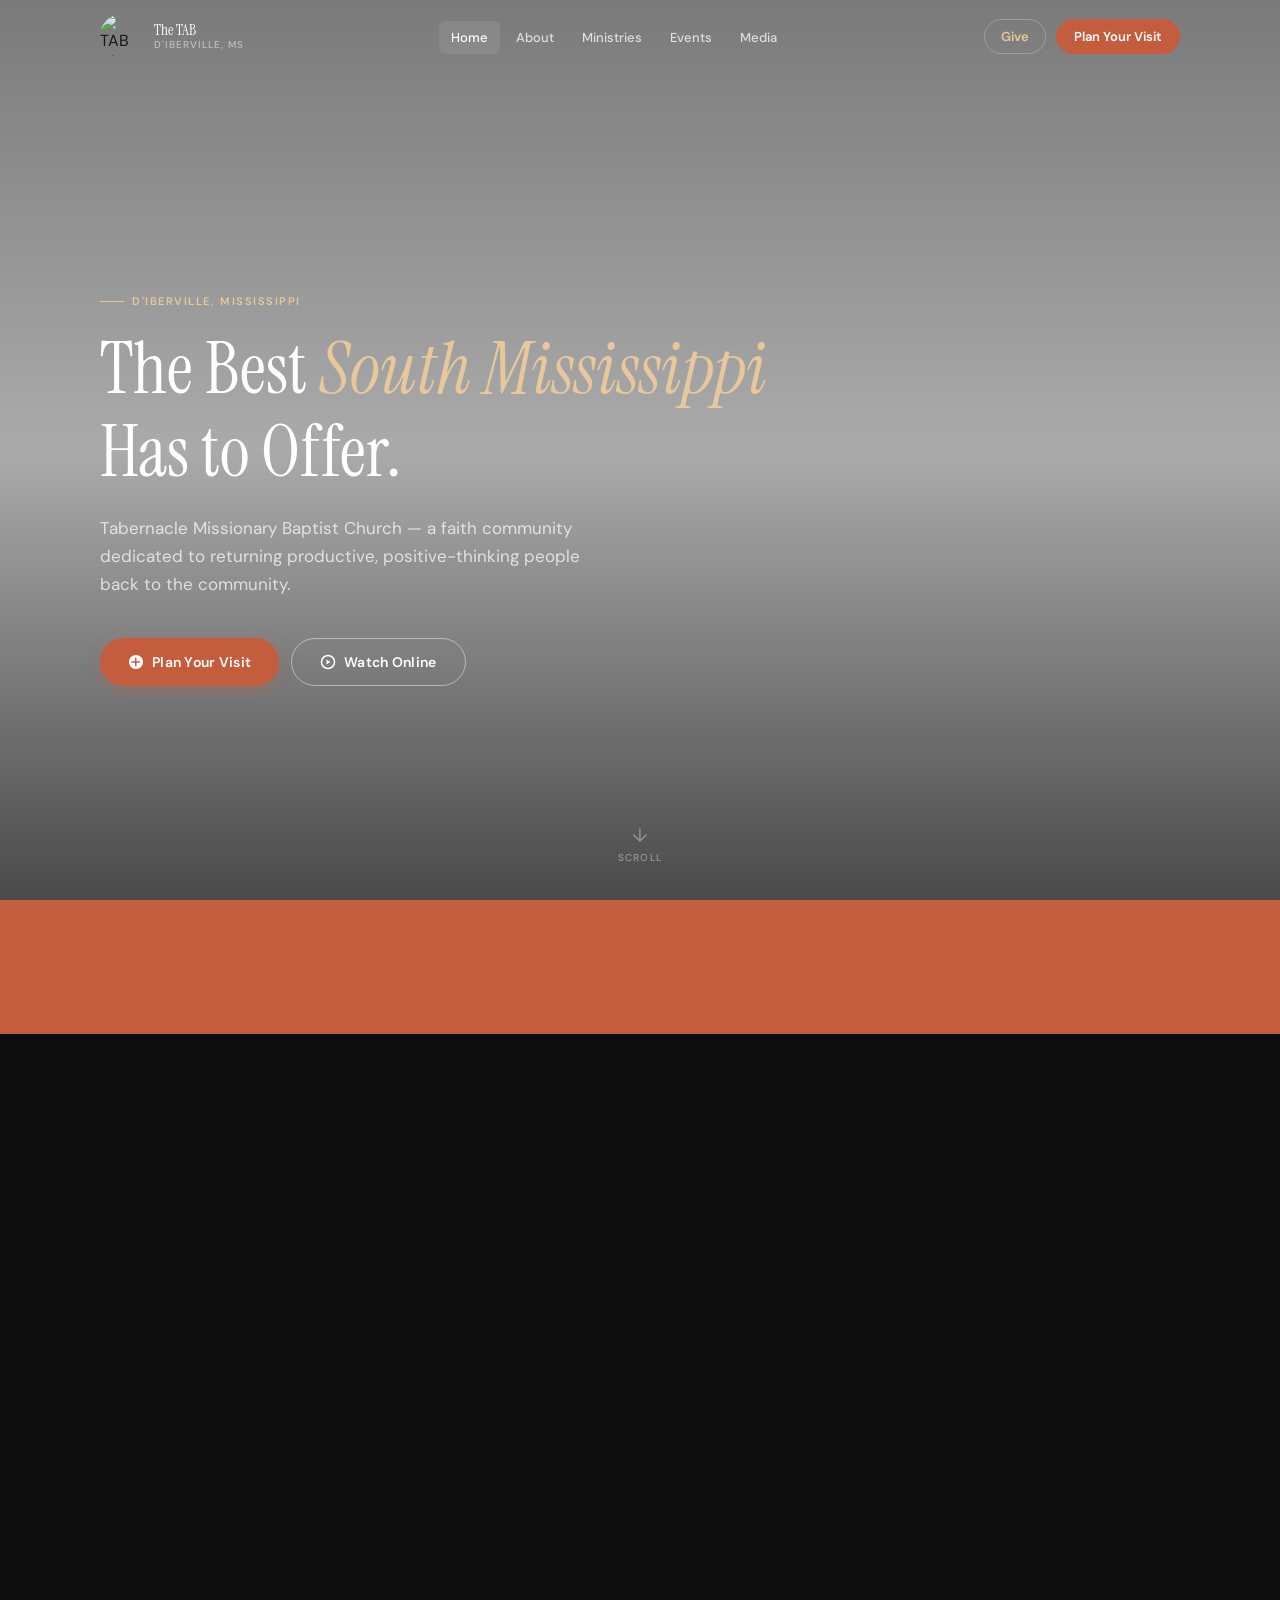
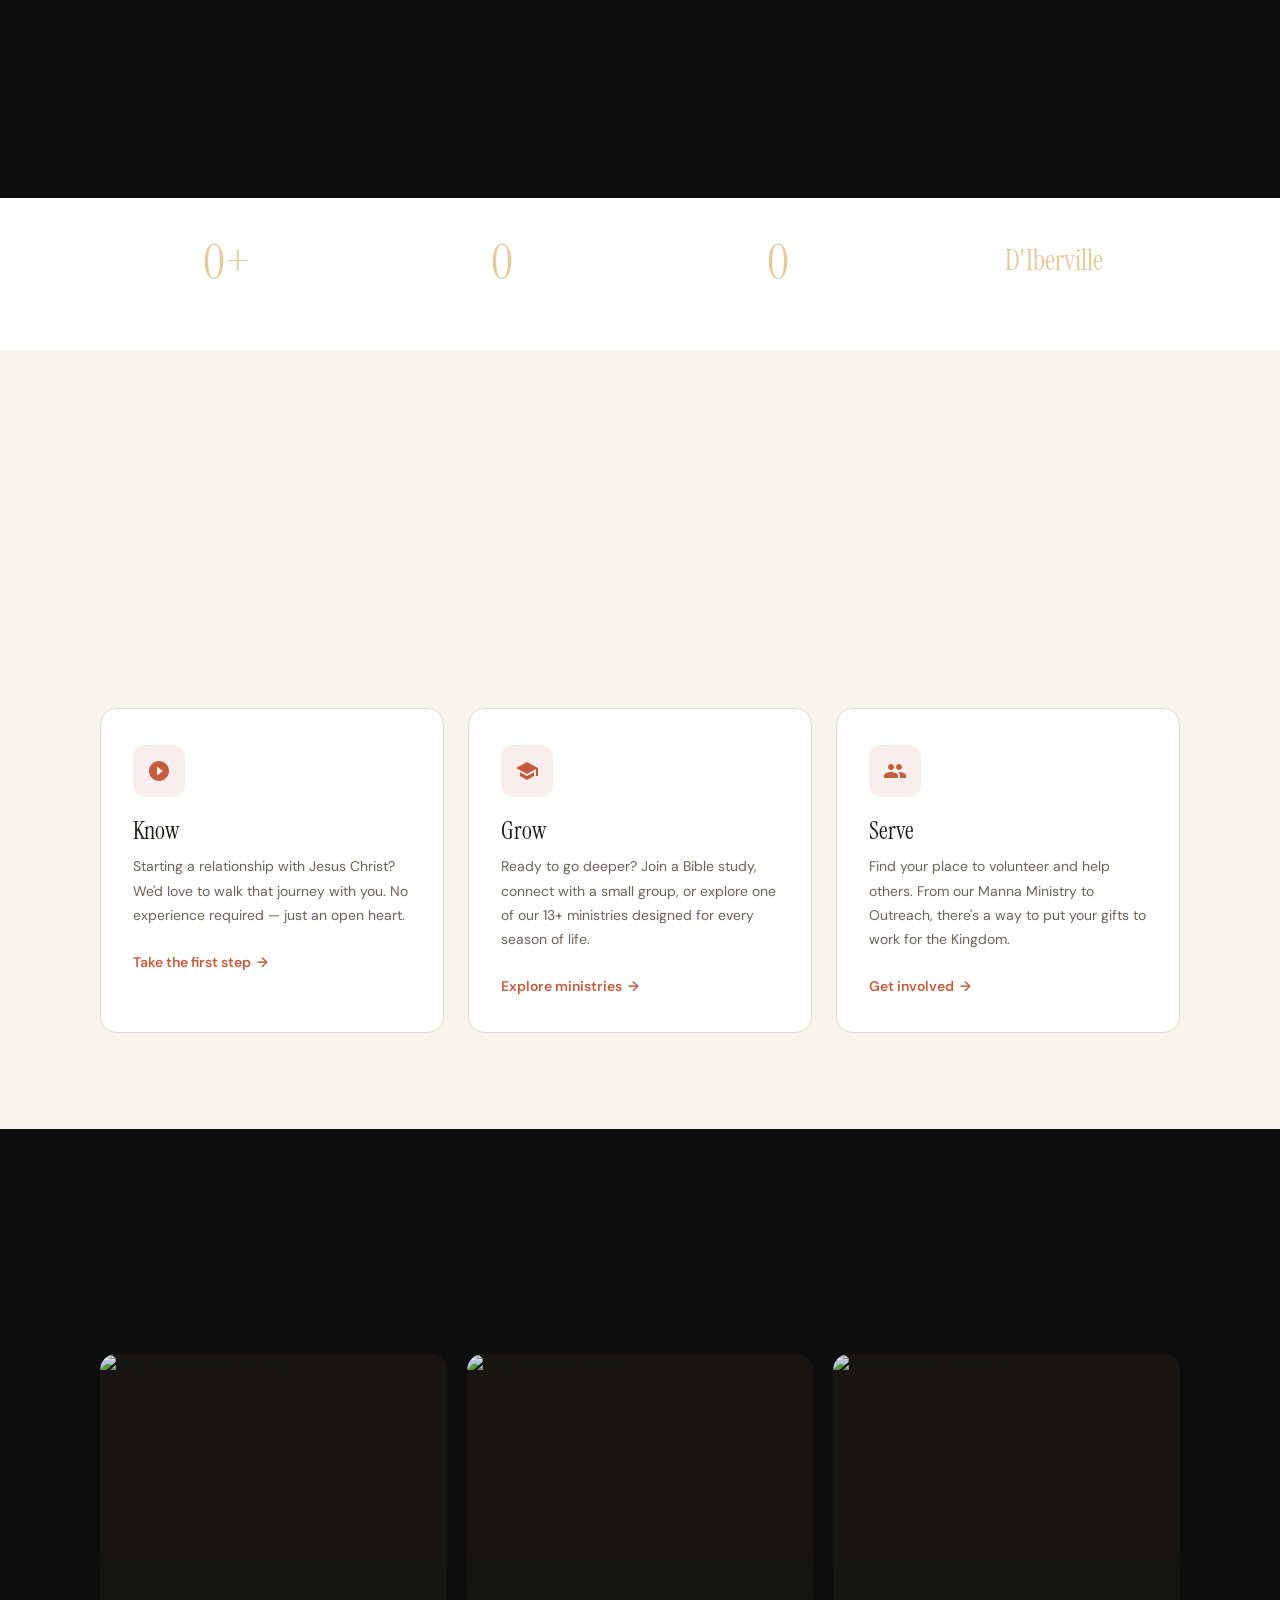
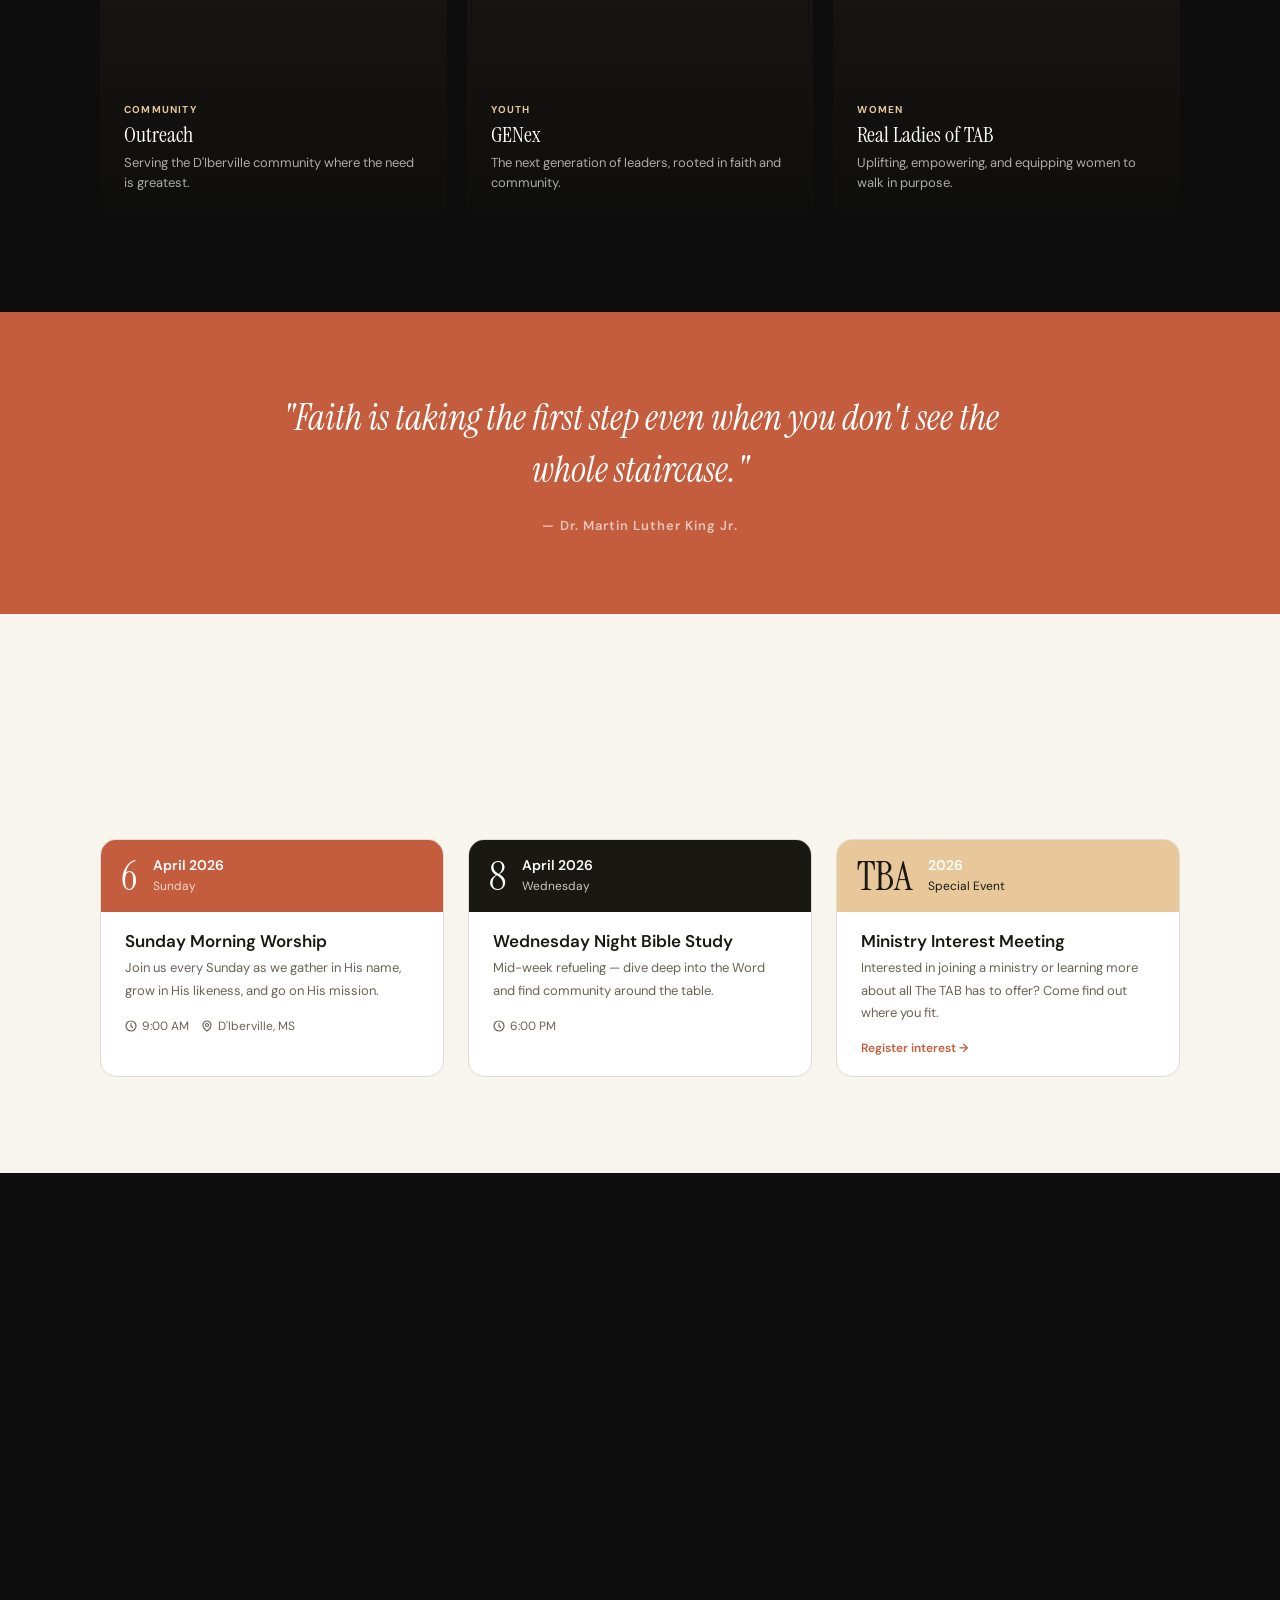
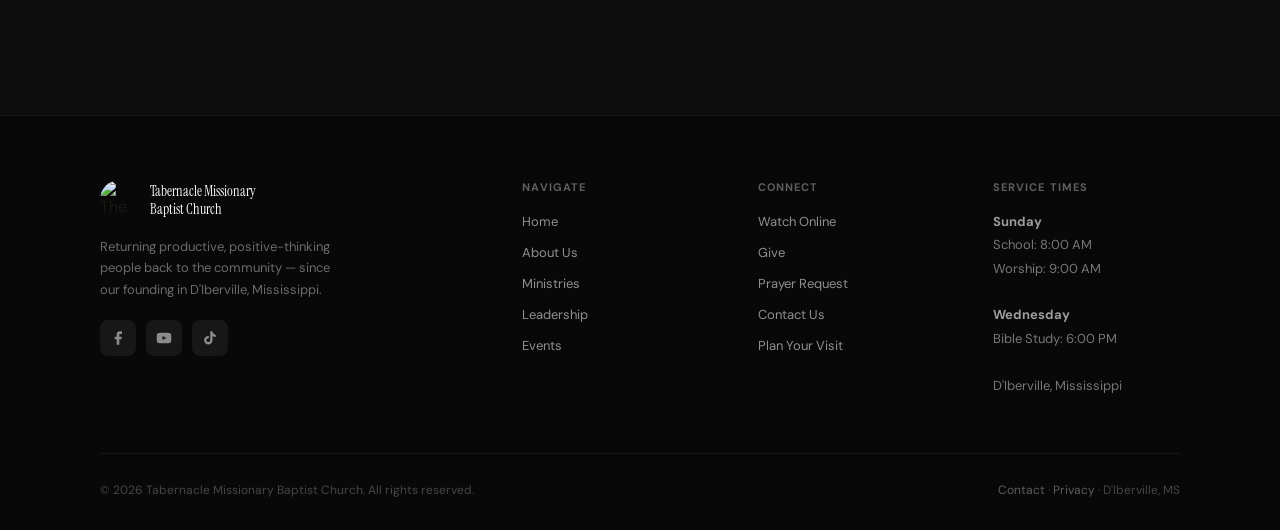
==== site/index.html @ fa8a4eb1 "Initial commit" ====
<!DOCTYPE html>
<html lang="en">
<head>
  <meta charset="UTF-8">
  <meta name="viewport" content="width=device-width, initial-scale=1.0">
  <title>Tabernacle Missionary Baptist Church | D'Iberville, MS — The TAB</title>
  <meta name="description" content="Tabernacle Missionary Baptist Church in D'Iberville, Mississippi. Sunday Worship at 9:00 AM. A faith community dedicated to returning productive, positive-thinking people back to the community.">
  <meta property="og:title" content="The TAB — Tabernacle Missionary Baptist Church">
  <meta property="og:description" content="Sunday Worship 9:00 AM · Sunday School 8:00 AM · Wednesday Night 6:00 PM. D'Iberville, Mississippi.">
  <meta property="og:type" content="website">
  <meta property="og:url" content="https://www.thetabms.com">
  <link rel="icon" href="https://static.wixstatic.com/media/67fc74_36132ceef0cc49098deefca3e31ab717~mv2.png" type="image/png">
  <link rel="canonical" href="https://www.thetabms.com">
  <link rel="stylesheet" href="css/style.css">
  <script type="application/ld+json">
  {
    "@context": "https://schema.org",
    "@type": "Church",
    "name": "Tabernacle Missionary Baptist Church",
    "alternateName": "The TAB",
    "description": "A Baptist church in D'Iberville, Mississippi dedicated to returning productive, positive-thinking people back to the community.",
    "url": "https://www.thetabms.com",
    "address": {
      "@type": "PostalAddress",
      "addressLocality": "D'Iberville",
      "addressRegion": "MS",
      "addressCountry": "US"
    },
    "sameAs": [
      "https://www.tiktok.com/@tabmbc"
    ]
  }
  </script>
</head>
<body>

<!-- ═══════════════════════════════ NAV -->
<nav class="nav" aria-label="Main navigation">
  <div class="nav-inner">
    <a href="index.html" class="nav-logo" aria-label="The TAB Home">
      <img src="https://static.wixstatic.com/media/67fc74_36132ceef0cc49098deefca3e31ab717~mv2.png/v1/fill/w_198,h_198,al_c,q_85,usm_0.66_1.00_0.01,enc_avif,quality_auto/Church%20Logo.png" alt="TAB Church Logo">
      <div class="nav-logo-text">
        The TAB
        <span>D'Iberville, MS</span>
      </div>
    </a>

    <ul class="nav-links" role="list">
      <li><a href="index.html" class="active">Home</a></li>
      <li><a href="about.html">About</a></li>
      <li><a href="ministries.html">Ministries</a></li>
      <li><a href="events.html">Events</a></li>
      <li><a href="media.html">Media</a></li>
    </ul>

    <div class="nav-actions">
      <a href="giving.html" class="nav-give">Give</a>
      <a href="contact.html" class="nav-cta">Plan Your Visit</a>
    </div>

    <button class="nav-hamburger" aria-label="Open menu" aria-expanded="false">
      <span></span><span></span><span></span>
    </button>
  </div>
</nav>

<!-- Mobile Menu -->
<div class="mobile-menu" role="dialog" aria-label="Mobile navigation">
  <a href="index.html">Home</a>
  <a href="about.html">About</a>
  <a href="ministries.html">Ministries</a>
  <a href="events.html">Events</a>
  <a href="media.html">Media</a>
  <div class="mobile-menu-actions">
    <a href="giving.html" class="btn btn-outline">Give</a>
    <a href="contact.html" class="btn btn-primary">Plan Your Visit</a>
  </div>
</div>

<!-- ═══════════════════════════════ HERO -->
<section class="hero" aria-label="Welcome">
  <div class="hero-bg" style="background-image: url('https://static.wixstatic.com/media/67fc74_000acca3eb134b719c1be3c9dc1e17f1~mv2.jpg/v1/fill/w_1905,h_1200,al_c,q_85,usm_0.66_1.00_0.01,enc_avif,quality_auto/DSC00387.JPG');"></div>
  <div class="hero-overlay"></div>

  <div class="hero-content">
    <div class="hero-eyebrow">D'Iberville, Mississippi</div>
    <h1>The Best <em>South Mississippi</em><br>Has to Offer.</h1>
    <p class="hero-sub">Tabernacle Missionary Baptist Church — a faith community dedicated to returning productive, positive-thinking people back to the community.</p>
    <div class="hero-actions">
      <a href="contact.html" class="btn btn-primary">
        <svg width="16" height="16" viewBox="0 0 16 16" fill="none" aria-hidden="true"><path d="M8 1C4.13 1 1 4.13 1 8s3.13 7 7 7 7-3.13 7-7-3.13-7-7-7zm3.5 7.75h-3v3a.75.75 0 01-1.5 0v-3h-3a.75.75 0 010-1.5h3v-3a.75.75 0 011.5 0v3h3a.75.75 0 010 1.5z" fill="currentColor"/></svg>
        Plan Your Visit
      </a>
      <a href="media.html" class="btn btn-outline">
        <svg width="16" height="16" viewBox="0 0 16 16" fill="none" aria-hidden="true"><circle cx="8" cy="8" r="6.5" stroke="currentColor" stroke-width="1.5"/><path d="M6.5 5.5l4 2.5-4 2.5V5.5z" fill="currentColor"/></svg>
        Watch Online
      </a>
    </div>
  </div>

  <div class="hero-scroll" aria-hidden="true">
    <svg width="20" height="20" viewBox="0 0 20 20" fill="none"><path d="M10 4v12M4 10l6 6 6-6" stroke="currentColor" stroke-width="1.5" stroke-linecap="round" stroke-linejoin="round"/></svg>
    Scroll
  </div>
</section>

<!-- 3D SCROLL ASSET — drop your video/3D element here -->
<!-- ═══════════════════════════════ SERVICE TIMES -->
<div class="service-bar" role="complementary" aria-label="Service times">
  <div class="service-bar-inner">
    <div class="service-item will-animate">
      <span class="service-label">Sunday School</span>
      <div class="service-time">8:00 <small style="font-size:14px;opacity:.7;">AM</small></div>
      <div class="service-name">Weekly · All Ages Welcome</div>
    </div>
    <div class="service-item will-animate">
      <span class="service-label">Sunday Worship</span>
      <div class="service-time">9:00 <small style="font-size:14px;opacity:.7;">AM</small></div>
      <div class="service-name">Weekly · In-Person &amp; Online</div>
    </div>
    <div class="service-item will-animate">
      <span class="service-label">Wednesday Night</span>
      <div class="service-time">6:00 <small style="font-size:14px;opacity:.7;">PM</small></div>
      <div class="service-name">Bible Study &amp; Prayer</div>
    </div>
    <div class="service-item will-animate" style="background:rgba(255,255,255,0.08);">
      <span class="service-label">New Here?</span>
      <div class="service-time" style="font-size:18px; padding-top:4px;">We'd love to<br>meet you.</div>
      <a href="contact.html" class="btn-ghost" style="color:rgba(255,255,255,0.85); font-size:13px; margin-top:6px;">Plan your visit →</a>
    </div>
  </div>
</div>

<!-- ═══════════════════════════════ WELCOME -->
<section class="welcome section" aria-label="Welcome from the pastor">
  <div class="container">
    <div class="welcome-grid">
      <div class="welcome-img will-animate">
        <img src="https://static.wixstatic.com/media/67fc74_f2c86d08dd4f4c038bc7be975094ba3af000.jpg/v1/fill/w_945,h_720,al_c,q_85,usm_0.33_1.00_0.00,enc_avif,quality_auto/67fc74_f2c86d08dd4f4c038bc7be975094ba3af000.jpg" alt="The TAB congregation" loading="lazy">
      </div>
      <div class="welcome-text">
        <span class="eyebrow will-animate">Welcome to The TAB</span>
        <h2 class="will-animate" style="color:white;">Greetings in the name of<br><em style="font-style:italic; color:var(--beige);">our Savior Jesus Christ.</em></h2>
        <p class="will-animate" style="color:rgba(255,255,255,0.6); margin-top:20px;">It is with great joy and a heart full of gratitude that we welcome you to the official website of Tabernacle Missionary Baptist Church. We are truly excited about what God is doing in and through our ministry here in D'Iberville, Mississippi.</p>
        <p class="will-animate" style="color:rgba(255,255,255,0.6);">We are honored that you've taken the time to connect with us virtually — and we hope to see you in person soon.</p>
        <div class="welcome-scripture will-animate">
          <p>"Be not conformed to this world: but be ye transformed by the renewing of your mind."</p>
          <cite>— Romans 12:2</cite>
        </div>
        <a href="about.html" class="btn-ghost will-animate">Learn more about us</a>
      </div>
    </div>
  </div>
</section>

<!-- ═══════════════════════════════ STATS -->
<div class="stats-bar" style="background:rgba(255,255,255,0.02);" aria-label="At a glance">
  <div class="container">
    <div class="stats-grid">
      <div>
        <div class="stat-num" data-count="13" data-suffix="+">0+</div>
        <div class="stat-label">Active Ministries</div>
      </div>
      <div>
        <div class="stat-num" data-count="3" data-suffix=" Services">0</div>
        <div class="stat-label">Weekly per Week</div>
      </div>
      <div>
        <div class="stat-num" data-count="3" data-suffix=" Leaders">0</div>
        <div class="stat-label">Pastoral Team</div>
      </div>
      <div>
        <div class="stat-num" style="font-size:28px; padding-top:8px;">D'Iberville</div>
        <div class="stat-label">South Mississippi</div>
      </div>
    </div>
  </div>
</div>

<!-- ═══════════════════════════════ KNOW / GROW / SERVE -->
<section class="kgs section" aria-label="Where to start">
  <div class="container">
    <div class="kgs-header">
      <span class="eyebrow will-animate">Where Do You Start?</span>
      <h2 class="will-animate">Every Journey Begins<br>with a Single Step</h2>
      <p class="will-animate" style="max-width:480px; margin:0 auto;">Whether you're new to faith or looking to deepen your roots, there's a place for you at The TAB.</p>
    </div>
    <div class="kgs-grid">
      <div class="kgs-card">
        <div class="kgs-icon" aria-hidden="true">
          <svg width="24" height="24" viewBox="0 0 24 24" fill="none"><path d="M12 2C6.48 2 2 6.48 2 12s4.48 10 10 10 10-4.48 10-10S17.52 2 12 2zm-2 14.5v-9l6 4.5-6 4.5z" fill="currentColor"/></svg>
        </div>
        <h3>Know</h3>
        <p>Starting a relationship with Jesus Christ? We'd love to walk that journey with you. No experience required — just an open heart.</p>
        <a href="contact.html?journey=know" class="btn-ghost">Take the first step</a>
      </div>
      <div class="kgs-card">
        <div class="kgs-icon" aria-hidden="true">
          <svg width="24" height="24" viewBox="0 0 24 24" fill="none"><path d="M12 3L1 9l11 6 9-4.91V17h2V9L12 3zM5 13.18V17l7 4 7-4v-3.82L12 17l-7-3.82z" fill="currentColor"/></svg>
        </div>
        <h3>Grow</h3>
        <p>Ready to go deeper? Join a Bible study, connect with a small group, or explore one of our 13+ ministries designed for every season of life.</p>
        <a href="ministries.html" class="btn-ghost">Explore ministries</a>
      </div>
      <div class="kgs-card">
        <div class="kgs-icon" aria-hidden="true">
          <svg width="24" height="24" viewBox="0 0 24 24" fill="none"><path d="M16 11c1.66 0 2.99-1.34 2.99-3S17.66 5 16 5c-1.66 0-3 1.34-3 3s1.34 3 3 3zm-8 0c1.66 0 2.99-1.34 2.99-3S9.66 5 8 5C6.34 5 5 6.34 5 8s1.34 3 3 3zm0 2c-2.33 0-7 1.17-7 3.5V19h14v-2.5c0-2.33-4.67-3.5-7-3.5zm8 0c-.29 0-.62.02-.97.05 1.16.84 1.97 1.97 1.97 3.45V19h6v-2.5c0-2.33-4.67-3.5-7-3.5z" fill="currentColor"/></svg>
        </div>
        <h3>Serve</h3>
        <p>Find your place to volunteer and help others. From our Manna Ministry to Outreach, there's a way to put your gifts to work for the Kingdom.</p>
        <a href="contact.html?journey=serve" class="btn-ghost">Get involved</a>
      </div>
    </div>
  </div>
</section>

<!-- ═══════════════════════════════ MINISTRY SPOTLIGHT -->
<section class="ministries-section section" aria-label="Featured ministries">
  <div class="container">
    <div class="ministries-header">
      <div>
        <span class="eyebrow will-animate">A Ministry for Every Season</span>
        <h2 class="will-animate" style="color:white;">Life at The TAB</h2>
      </div>
      <a href="ministries.html" class="btn btn-outline will-animate">View All Ministries</a>
    </div>
    <div class="ministry-grid">
      <div class="ministry-card">
        <img src="https://static.wixstatic.com/media/67fc74_c0cc825a77ba434eb427fa840989215a~mv2.jpg/v1/fill/w_800,h_1067,al_c,q_80,usm_0.66_1.00_0.01,enc_avif,quality_auto/67fc74_c0cc825a77ba434eb427fa840989215a~mv2.jpg" alt="TAB community worship" loading="lazy">
        <div class="ministry-card-overlay"></div>
        <div class="ministry-card-body">
          <span class="ministry-card-tag">Community</span>
          <h3>Outreach</h3>
          <p>Serving the D'Iberville community where the need is greatest.</p>
        </div>
      </div>
      <div class="ministry-card">
        <img src="https://static.wixstatic.com/media/67fc74_e773d2e8ed5b4655a72d1649ba190cad~mv2.jpg/v1/fill/w_800,h_1067,al_c,q_80,usm_0.66_1.00_0.01,enc_avif,quality_auto/67fc74_e773d2e8ed5b4655a72d1649ba190cad~mv2.jpg" alt="TAB ministry event" loading="lazy">
        <div class="ministry-card-overlay"></div>
        <div class="ministry-card-body">
          <span class="ministry-card-tag">Youth</span>
          <h3>GENex</h3>
          <p>The next generation of leaders, rooted in faith and community.</p>
        </div>
      </div>
      <div class="ministry-card">
        <img src="https://static.wixstatic.com/media/67fc74_8170b0c397ac4964a80299493bb08813~mv2.jpg/v1/fill/w_800,h_1067,al_c,q_80,usm_0.66_1.00_0.01,enc_avif,quality_auto/67fc74_8170b0c397ac4964a80299493bb08813~mv2.jpg" alt="TAB women's ministry" loading="lazy">
        <div class="ministry-card-overlay"></div>
        <div class="ministry-card-body">
          <span class="ministry-card-tag">Women</span>
          <h3>Real Ladies of TAB</h3>
          <p>Uplifting, empowering, and equipping women to walk in purpose.</p>
        </div>
      </div>
    </div>
  </div>
</section>

<!-- ═══════════════════════════════ QUOTE -->
<section class="quote-section" aria-label="Inspiration">
  <div class="container">
    <blockquote>"Faith is taking the first step even when you don't see the whole staircase."</blockquote>
    <cite>— Dr. Martin Luther King Jr.</cite>
  </div>
</section>

<!-- ═══════════════════════════════ EVENTS PREVIEW -->
<section class="events-section section" aria-label="Upcoming events">
  <div class="container">
    <div class="events-header">
      <div>
        <span class="eyebrow will-animate">What's Happening</span>
        <h2 class="will-animate">At The TAB</h2>
      </div>
      <a href="events.html" class="btn btn-outline-dark will-animate">All Events</a>
    </div>
    <div class="events-grid">
      <div class="event-card">
        <div class="event-date-badge">
          <div class="event-date-num">6</div>
          <div class="event-date-label">
            <strong>April 2026</strong>
            <span>Sunday</span>
          </div>
        </div>
        <div class="event-body">
          <h4>Sunday Morning Worship</h4>
          <p>Join us every Sunday as we gather in His name, grow in His likeness, and go on His mission.</p>
          <div class="event-meta">
            <span>
              <svg width="12" height="12" viewBox="0 0 12 12" fill="none" aria-hidden="true"><circle cx="6" cy="6" r="5" stroke="currentColor" stroke-width="1.2"/><path d="M6 3.5v2.5l1.5 1.5" stroke="currentColor" stroke-width="1.2" stroke-linecap="round"/></svg>
              9:00 AM
            </span>
            <span>
              <svg width="12" height="12" viewBox="0 0 12 12" fill="none" aria-hidden="true"><path d="M6 1C3.79 1 2 2.79 2 5c0 3.25 4 6 4 6s4-2.75 4-6c0-2.21-1.79-4-4-4z" stroke="currentColor" stroke-width="1.2"/><circle cx="6" cy="5" r="1.5" stroke="currentColor" stroke-width="1.2"/></svg>
              D'Iberville, MS
            </span>
          </div>
        </div>
      </div>
      <div class="event-card">
        <div class="event-date-badge" style="background:var(--ink);">
          <div class="event-date-num">8</div>
          <div class="event-date-label">
            <strong>April 2026</strong>
            <span>Wednesday</span>
          </div>
        </div>
        <div class="event-body">
          <h4>Wednesday Night Bible Study</h4>
          <p>Mid-week refueling — dive deep into the Word and find community around the table.</p>
          <div class="event-meta">
            <span>
              <svg width="12" height="12" viewBox="0 0 12 12" fill="none" aria-hidden="true"><circle cx="6" cy="6" r="5" stroke="currentColor" stroke-width="1.2"/><path d="M6 3.5v2.5l1.5 1.5" stroke="currentColor" stroke-width="1.2" stroke-linecap="round"/></svg>
              6:00 PM
            </span>
          </div>
        </div>
      </div>
      <div class="event-card">
        <div class="event-date-badge" style="background:var(--beige); color:var(--ink);">
          <div class="event-date-num" style="color:var(--ink);">TBA</div>
          <div class="event-date-label" style="color:var(--ink);">
            <strong>2026</strong>
            <span>Special Event</span>
          </div>
        </div>
        <div class="event-body">
          <h4>Ministry Interest Meeting</h4>
          <p>Interested in joining a ministry or learning more about all The TAB has to offer? Come find out where you fit.</p>
          <div class="event-meta">
            <span><a href="contact.html" style="color:var(--terracotta); font-weight:600;">Register interest →</a></span>
          </div>
        </div>
      </div>
    </div>
  </div>
</section>

<!-- ═══════════════════════════════ GIVING CTA -->
<section class="giving-cta section" aria-label="Online giving">
  <div class="container text-center">
    <span class="eyebrow will-animate" style="justify-content:center; display:block;">Support The Ministry</span>
    <span class="giving-verse will-animate">"God so loved the world that He gave…" — John 3:16</span>
    <h2 class="will-animate">Our Generosity Is<br>Simply a Response to His.</h2>
    <p class="will-animate">Your giving fuels 13+ ministries, community outreach, and the mission of transforming lives in South Mississippi.</p>
    <div class="will-animate" style="margin-top:36px; display:flex; gap:12px; justify-content:center; flex-wrap:wrap;">
      <a href="giving.html" class="btn btn-primary">
        <svg width="16" height="16" viewBox="0 0 16 16" fill="none" aria-hidden="true"><path d="M8 1.5c-3.58 0-6.5 2.92-6.5 6.5s2.92 6.5 6.5 6.5 6.5-2.92 6.5-6.5-2.92-6.5-6.5-6.5zm.75 9.5h-1.5V7.25l-1 .75-.75-1 2.25-1.75h1v4.75z" fill="currentColor"/></svg>
        Give Now
      </a>
      <a href="prayer.html" class="btn btn-outline">
        <svg width="16" height="16" viewBox="0 0 16 16" fill="none" aria-hidden="true"><path d="M8 1a7 7 0 100 14A7 7 0 008 1zM7 5a1 1 0 112 0 1 1 0 01-2 0zm1.5 7h-1.5a.5.5 0 010-1h.5V8h-.5a.5.5 0 010-1h1a.5.5 0 01.5.5v3.5h.5a.5.5 0 010 1z" fill="currentColor"/></svg>
        Submit a Prayer
      </a>
    </div>
  </div>
</section>

<!-- ═══════════════════════════════ FOOTER -->
<footer class="footer" aria-label="Site footer">
  <div class="container">
    <div class="footer-grid">
      <div class="footer-brand">
        <div class="footer-logo">
          <img src="https://static.wixstatic.com/media/67fc74_36132ceef0cc49098deefca3e31ab717~mv2.png/v1/fill/w_198,h_198,al_c,q_85,usm_0.66_1.00_0.01,enc_avif,quality_auto/Church%20Logo.png" alt="The TAB Logo" loading="lazy">
          <div class="footer-logo-text">Tabernacle Missionary<br>Baptist Church</div>
        </div>
        <p>Returning productive, positive-thinking people back to the community — since our founding in D'Iberville, Mississippi.</p>
        <div class="footer-socials">
          <a href="https://www.facebook.com" class="footer-social" aria-label="Facebook" target="_blank" rel="noopener">
            <svg width="16" height="16" viewBox="0 0 24 24" fill="currentColor" aria-hidden="true"><path d="M18 2h-3a5 5 0 00-5 5v3H7v4h3v8h4v-8h3l1-4h-4V7a1 1 0 011-1h3z"/></svg>
          </a>
          <a href="https://www.youtube.com" class="footer-social" aria-label="YouTube" target="_blank" rel="noopener">
            <svg width="16" height="16" viewBox="0 0 24 24" fill="currentColor" aria-hidden="true"><path d="M22.54 6.42a2.78 2.78 0 00-1.95-1.96C18.88 4 12 4 12 4s-6.88 0-8.59.46a2.78 2.78 0 00-1.95 1.96A29 29 0 001 12a29 29 0 00.46 5.58A2.78 2.78 0 003.41 19.6C5.12 20 12 20 12 20s6.88 0 8.59-.46a2.78 2.78 0 001.95-1.95A29 29 0 0023 12a29 29 0 00-.46-5.58zM9.75 15.02V8.98L15.5 12l-5.75 3.02z"/></svg>
          </a>
          <a href="https://www.tiktok.com/@tabmbc" class="footer-social" aria-label="TikTok" target="_blank" rel="noopener">
            <svg width="16" height="16" viewBox="0 0 24 24" fill="currentColor" aria-hidden="true"><path d="M19.59 6.69a4.83 4.83 0 01-3.77-4.25V2h-3.45v13.67a2.89 2.89 0 01-2.88 2.5 2.89 2.89 0 01-2.89-2.89 2.89 2.89 0 012.89-2.89c.28 0 .54.04.79.1V9.01a6.27 6.27 0 00-.79-.05 6.34 6.34 0 00-6.34 6.34 6.34 6.34 0 006.34 6.34 6.34 6.34 0 006.33-6.34V9.05a8.16 8.16 0 004.77 1.52V7.12a4.85 4.85 0 01-1-.43z"/></svg>
          </a>
        </div>
      </div>

      <div class="footer-col">
        <h5>Navigate</h5>
        <ul>
          <li><a href="index.html">Home</a></li>
          <li><a href="about.html">About Us</a></li>
          <li><a href="ministries.html">Ministries</a></li>
          <li><a href="leadership.html">Leadership</a></li>
          <li><a href="events.html">Events</a></li>
        </ul>
      </div>

      <div class="footer-col">
        <h5>Connect</h5>
        <ul>
          <li><a href="media.html">Watch Online</a></li>
          <li><a href="giving.html">Give</a></li>
          <li><a href="prayer.html">Prayer Request</a></li>
          <li><a href="contact.html">Contact Us</a></li>
          <li><a href="contact.html">Plan Your Visit</a></li>
        </ul>
      </div>

      <div class="footer-col">
        <h5>Service Times</h5>
        <address class="footer-address" style="font-style:normal;">
          <strong style="color:rgba(255,255,255,0.6);">Sunday</strong><br>
          School: 8:00 AM<br>
          Worship: 9:00 AM<br><br>
          <strong style="color:rgba(255,255,255,0.6);">Wednesday</strong><br>
          Bible Study: 6:00 PM<br><br>
          D'Iberville, Mississippi
        </address>
      </div>
    </div>

    <div class="footer-bottom">
      <span>© 2026 Tabernacle Missionary Baptist Church. All rights reserved.</span>
      <span>
        <a href="contact.html">Contact</a> ·
        <a href="privacy.html">Privacy</a> ·
        D'Iberville, MS
      </span>
    </div>
  </div>
</footer>

<!-- GSAP -->
<script src="https://cdnjs.cloudflare.com/ajax/libs/gsap/3.12.5/gsap.min.js" defer></script>
<script src="https://cdnjs.cloudflare.com/ajax/libs/gsap/3.12.5/ScrollTrigger.min.js" defer></script>
<script src="js/main.js" defer></script>
</body>
</html>
---- site/css/style.css ----
/* ════════════════════════════════════════════════════════════
   THE TAB — Tabernacle Missionary Baptist Church
   style.css — Global styles
   ════════════════════════════════════════════════════════════ */

/* ── Imports ─────────────────────────────────────────────── */
@import url('https://fonts.googleapis.com/css2?family=Instrument+Serif:ital@0;1&family=DM+Sans:opsz,wght@9..40,300;9..40,400;9..40,500;9..40,600;9..40,700&display=swap');

/* ── Custom Properties ───────────────────────────────────── */
:root {
  --black:     #0d0d0d;
  --terracotta:#c45d3e;
  --terra-dark:#a34428;
  --beige:     #e8c89a;
  --cream:     #f8f5ef;
  --ink:       #1a1812;
  --muted:     #6b6356;
  --border:    #e0dbd3;
  --white:     #ffffff;

  --font-serif: 'Instrument Serif', Georgia, serif;
  --font-sans:  'DM Sans', system-ui, sans-serif;

  --nav-h: 72px;
  --radius: 8px;
  --radius-lg: 16px;

  --ease-out: cubic-bezier(0.16, 1, 0.3, 1);
  --ease-in-out: cubic-bezier(0.76, 0, 0.24, 1);
}

/* ── Reset ───────────────────────────────────────────────── */
*, *::before, *::after { box-sizing: border-box; margin: 0; padding: 0; }
html { scroll-behavior: smooth; }
body {
  font-family: var(--font-sans);
  background: var(--white);
  color: var(--ink);
  -webkit-font-smoothing: antialiased;
  text-rendering: optimizeLegibility;
  overflow-x: hidden;
}
img { display: block; max-width: 100%; height: auto; }
a { color: inherit; text-decoration: none; }
ul, ol { list-style: none; }
button { cursor: pointer; font-family: inherit; border: none; background: none; }

/* ── Typography ──────────────────────────────────────────── */
h1, h2, h3, h4 { line-height: 1.15; font-weight: 400; }
h1 { font-family: var(--font-serif); font-size: clamp(40px, 6vw, 72px); }
h2 { font-family: var(--font-serif); font-size: clamp(28px, 4vw, 48px); }
h3 { font-family: var(--font-serif); font-size: clamp(22px, 3vw, 32px); }
h4 { font-family: var(--font-sans); font-size: 16px; font-weight: 600; }
p  { line-height: 1.72; color: var(--muted); }

.eyebrow {
  font-size: 11px;
  font-weight: 600;
  letter-spacing: 0.14em;
  text-transform: uppercase;
  color: var(--terracotta);
  display: block;
  margin-bottom: 12px;
}

/* ── Utilities ───────────────────────────────────────────── */
.container    { max-width: 1160px; margin: 0 auto; padding: 0 40px; }
.container-sm { max-width: 760px;  margin: 0 auto; padding: 0 40px; }
.section      { padding: 96px 0; }
.section-sm   { padding: 64px 0; }
.text-center  { text-align: center; }
.text-white   { color: var(--white) !important; }
.text-muted   { color: var(--muted); }
.will-animate { opacity: 0; }

/* ── Buttons ─────────────────────────────────────────────── */
.btn {
  display: inline-flex;
  align-items: center;
  gap: 8px;
  padding: 14px 28px;
  border-radius: 100px;
  font-size: 14px;
  font-weight: 600;
  letter-spacing: 0.02em;
  transition: transform 0.2s var(--ease-out), box-shadow 0.2s;
  white-space: nowrap;
}
.btn:hover  { transform: scale(1.03); }
.btn:active { transform: scale(0.98); }

.btn-primary {
  background: var(--terracotta);
  color: var(--white);
  box-shadow: 0 4px 14px rgba(196,93,62,0.35);
}
.btn-primary:hover { background: var(--terra-dark); box-shadow: 0 6px 20px rgba(196,93,62,0.45); }

.btn-outline {
  background: transparent;
  color: var(--white);
  border: 1.5px solid rgba(255,255,255,0.45);
}
.btn-outline:hover { border-color: rgba(255,255,255,0.9); background: rgba(255,255,255,0.08); }

.btn-outline-dark {
  background: transparent;
  color: var(--ink);
  border: 1.5px solid var(--ink);
}
.btn-outline-dark:hover { background: var(--ink); color: var(--white); }

.btn-ghost {
  padding: 0;
  border-radius: 0;
  font-size: 14px;
  font-weight: 600;
  color: var(--terracotta);
  display: inline-flex;
  align-items: center;
  gap: 6px;
}
.btn-ghost::after {
  content: '→';
  transition: transform 0.2s var(--ease-out);
}
.btn-ghost:hover::after { transform: translateX(4px); }
.btn-ghost:hover { transform: none; }

/* ── Navigation ──────────────────────────────────────────── */
.nav {
  position: fixed;
  top: 0; left: 0; right: 0;
  z-index: 100;
  height: var(--nav-h);
  display: flex;
  align-items: center;
  transition: background 0.4s, box-shadow 0.4s;
}
.nav.scrolled {
  background: var(--black);
  box-shadow: 0 1px 0 rgba(255,255,255,0.08);
}
.nav-inner {
  width: 100%;
  max-width: 1160px;
  margin: 0 auto;
  padding: 0 40px;
  display: flex;
  align-items: center;
  justify-content: space-between;
  gap: 32px;
}
.nav-logo {
  display: flex;
  align-items: center;
  gap: 10px;
  flex-shrink: 0;
}
.nav-logo img {
  width: 44px;
  height: 44px;
  border-radius: 50%;
  object-fit: cover;
}
.nav-logo-text {
  font-family: var(--font-serif);
  font-size: 15px;
  color: var(--white);
  line-height: 1.2;
}
.nav-logo-text span {
  display: block;
  font-family: var(--font-sans);
  font-size: 10px;
  font-weight: 500;
  letter-spacing: 0.1em;
  text-transform: uppercase;
  color: rgba(255,255,255,0.5);
}
.nav-links {
  display: flex;
  align-items: center;
  gap: 4px;
}
.nav-links a {
  font-size: 13px;
  font-weight: 500;
  color: rgba(255,255,255,0.75);
  padding: 8px 12px;
  border-radius: 6px;
  transition: color 0.2s, background 0.2s;
}
.nav-links a:hover,
.nav-links a.active {
  color: var(--white);
  background: rgba(255,255,255,0.08);
}
.nav-actions { display: flex; align-items: center; gap: 10px; }
.nav-give {
  font-size: 13px;
  font-weight: 600;
  color: var(--beige);
  padding: 8px 16px;
  border: 1.5px solid rgba(232,200,154,0.4);
  border-radius: 100px;
  transition: background 0.2s, border-color 0.2s;
}
.nav-give:hover { background: rgba(232,200,154,0.1); border-color: var(--beige); }
.nav-cta {
  font-size: 13px;
  font-weight: 600;
  color: var(--white);
  background: var(--terracotta);
  padding: 9px 18px;
  border-radius: 100px;
  transition: background 0.2s, transform 0.2s;
}
.nav-cta:hover { background: var(--terra-dark); transform: scale(1.03); }

/* ── Hamburger (mobile) ──────────────────────────────────── */
.nav-hamburger {
  display: none;
  flex-direction: column;
  gap: 5px;
  width: 28px;
  padding: 4px 0;
}
.nav-hamburger span {
  display: block;
  height: 2px;
  background: var(--white);
  border-radius: 2px;
  transition: transform 0.3s, opacity 0.3s;
}
.nav-hamburger.open span:nth-child(1) { transform: translateY(7px) rotate(45deg); }
.nav-hamburger.open span:nth-child(2) { opacity: 0; }
.nav-hamburger.open span:nth-child(3) { transform: translateY(-7px) rotate(-45deg); }

/* ── Mobile Menu ─────────────────────────────────────────── */
.mobile-menu {
  display: none;
  position: fixed;
  inset: 0;
  z-index: 99;
  background: var(--black);
  flex-direction: column;
  align-items: center;
  justify-content: center;
  gap: 8px;
  opacity: 0;
  pointer-events: none;
  transition: opacity 0.3s;
}
.mobile-menu.open {
  opacity: 1;
  pointer-events: all;
}
.mobile-menu a {
  font-family: var(--font-serif);
  font-size: clamp(28px, 6vw, 40px);
  color: rgba(255,255,255,0.8);
  padding: 8px 24px;
  transition: color 0.2s;
}
.mobile-menu a:hover { color: var(--white); }
.mobile-menu-actions {
  display: flex;
  gap: 12px;
  margin-top: 24px;
}

/* ── Hero ────────────────────────────────────────────────── */
.hero {
  position: relative;
  height: 100vh;
  min-height: 600px;
  display: flex;
  align-items: center;
  overflow: hidden;
}
.hero-bg {
  position: absolute;
  inset: 0;
  background-size: cover;
  background-position: center 30%;
  will-change: transform;
}
.hero-overlay {
  position: absolute;
  inset: 0;
  background: linear-gradient(
    to bottom,
    rgba(13,13,13,0.55) 0%,
    rgba(13,13,13,0.35) 50%,
    rgba(13,13,13,0.75) 100%
  );
}
.hero-content {
  position: relative;
  z-index: 2;
  width: 100%;
  max-width: 1160px;
  margin: 0 auto;
  padding: 0 40px;
  padding-top: var(--nav-h);
}
.hero-eyebrow {
  display: inline-flex;
  align-items: center;
  gap: 8px;
  font-size: 11px;
  font-weight: 600;
  letter-spacing: 0.14em;
  text-transform: uppercase;
  color: var(--beige);
  margin-bottom: 20px;
}
.hero-eyebrow::before {
  content: '';
  display: block;
  width: 24px;
  height: 1.5px;
  background: var(--beige);
}
.hero h1 {
  color: var(--white);
  max-width: 700px;
  margin-bottom: 20px;
}
.hero h1 em { color: var(--beige); font-style: italic; }
.hero-sub {
  font-size: 17px;
  color: rgba(255,255,255,0.72);
  max-width: 520px;
  line-height: 1.65;
  margin-bottom: 40px;
}
.hero-actions {
  display: flex;
  flex-wrap: wrap;
  gap: 12px;
}
.hero-scroll {
  position: absolute;
  bottom: 36px;
  left: 50%;
  transform: translateX(-50%);
  z-index: 2;
  display: flex;
  flex-direction: column;
  align-items: center;
  gap: 6px;
  color: rgba(255,255,255,0.4);
  font-size: 10px;
  font-weight: 500;
  letter-spacing: 0.12em;
  text-transform: uppercase;
  animation: scrollBounce 2.5s infinite;
}
.hero-scroll svg { color: rgba(255,255,255,0.35); }
@keyframes scrollBounce {
  0%, 100% { transform: translateX(-50%) translateY(0); }
  50%       { transform: translateX(-50%) translateY(6px); }
}

/* ── 3D Asset placeholder ────────────────────────────────── */
.asset-placeholder {
  width: 100%;
  height: 480px;
  background: rgba(255,255,255,0.04);
  border: 2px dashed rgba(255,255,255,0.15);
  border-radius: var(--radius-lg);
  display: flex;
  flex-direction: column;
  align-items: center;
  justify-content: center;
  color: rgba(255,255,255,0.3);
  font-size: 13px;
  gap: 8px;
  margin: 48px 0;
}
.asset-placeholder strong {
  font-size: 16px;
  color: rgba(255,255,255,0.5);
  font-weight: 600;
}

/* ── Service times bar ───────────────────────────────────── */
.service-bar {
  background: var(--terracotta);
  padding: 0;
}
.service-bar-inner {
  max-width: 1160px;
  margin: 0 auto;
  padding: 0 40px;
  display: flex;
  align-items: stretch;
  flex-wrap: wrap;
}
.service-item {
  flex: 1;
  min-width: 180px;
  padding: 20px 28px;
  display: flex;
  flex-direction: column;
  gap: 3px;
  border-right: 1px solid rgba(255,255,255,0.2);
}
.service-item:last-child { border-right: none; }
.service-label {
  font-size: 10px;
  font-weight: 700;
  letter-spacing: 0.14em;
  text-transform: uppercase;
  color: rgba(255,255,255,0.65);
}
.service-time {
  font-family: var(--font-serif);
  font-size: 22px;
  color: var(--white);
}
.service-name {
  font-size: 12px;
  font-weight: 500;
  color: rgba(255,255,255,0.8);
}

/* ── Welcome Section ─────────────────────────────────────── */
.welcome {
  background: var(--black);
  color: var(--white);
}
.welcome-grid {
  display: grid;
  grid-template-columns: 1fr 1fr;
  gap: 80px;
  align-items: center;
}
.welcome-img {
  position: relative;
  border-radius: var(--radius-lg);
  overflow: hidden;
  aspect-ratio: 4/3;
}
.welcome-img img {
  width: 100%;
  height: 100%;
  object-fit: cover;
}
.welcome-img::after {
  content: '';
  position: absolute;
  inset: 0;
  border-radius: var(--radius-lg);
  box-shadow: inset 0 0 0 1px rgba(255,255,255,0.08);
}
.welcome-text { padding: 16px 0; }
.welcome-text h2 { color: var(--white); margin-bottom: 20px; }
.welcome-text p  { color: rgba(255,255,255,0.62); font-size: 16px; margin-bottom: 16px; }
.welcome-scripture {
  margin: 28px 0;
  padding: 20px 24px;
  border-left: 3px solid var(--terracotta);
  background: rgba(196,93,62,0.08);
  border-radius: 0 var(--radius) var(--radius) 0;
}
.welcome-scripture p {
  font-family: var(--font-serif);
  font-size: 18px;
  font-style: italic;
  color: rgba(255,255,255,0.8);
  line-height: 1.5;
}
.welcome-scripture cite {
  font-family: var(--font-sans);
  font-size: 12px;
  font-style: normal;
  color: var(--beige);
  font-weight: 500;
  margin-top: 8px;
  display: block;
}

/* ── Know / Grow / Serve ─────────────────────────────────── */
.kgs {
  background: var(--cream);
}
.kgs-header {
  text-align: center;
  margin-bottom: 56px;
}
.kgs-header h2 { margin-bottom: 14px; }
.kgs-grid {
  display: grid;
  grid-template-columns: repeat(3, 1fr);
  gap: 24px;
}
.kgs-card {
  background: var(--white);
  border-radius: var(--radius-lg);
  padding: 36px 32px;
  border: 1px solid var(--border);
  transition: transform 0.3s var(--ease-out), box-shadow 0.3s;
  position: relative;
  overflow: hidden;
}
.kgs-card::before {
  content: '';
  position: absolute;
  top: 0; left: 0; right: 0;
  height: 3px;
  background: var(--terracotta);
  transform: scaleX(0);
  transform-origin: left;
  transition: transform 0.3s var(--ease-out);
}
.kgs-card:hover { transform: translateY(-6px); box-shadow: 0 20px 48px rgba(26,24,18,0.12); }
.kgs-card:hover::before { transform: scaleX(1); }
.kgs-icon {
  width: 52px;
  height: 52px;
  background: rgba(196,93,62,0.1);
  border-radius: 12px;
  display: flex;
  align-items: center;
  justify-content: center;
  margin-bottom: 20px;
  color: var(--terracotta);
}
.kgs-card h3 { font-size: 24px; margin-bottom: 10px; color: var(--ink); }
.kgs-card p  { font-size: 14px; margin-bottom: 24px; }

/* ── Ministries spotlight ────────────────────────────────── */
.ministries-section { background: var(--black); }
.ministries-header {
  display: flex;
  justify-content: space-between;
  align-items: flex-end;
  margin-bottom: 48px;
  flex-wrap: wrap;
  gap: 20px;
}
.ministries-header h2 { color: var(--white); }
.ministry-grid {
  display: grid;
  grid-template-columns: repeat(3, 1fr);
  gap: 20px;
}
.ministry-card {
  position: relative;
  border-radius: var(--radius-lg);
  overflow: hidden;
  aspect-ratio: 3/4;
  background: #1a1712;
}
.ministry-card img {
  width: 100%;
  height: 100%;
  object-fit: cover;
  transition: transform 0.6s var(--ease-out);
}
.ministry-card:hover img { transform: scale(1.06); }
.ministry-card-overlay {
  position: absolute;
  inset: 0;
  background: linear-gradient(to top, rgba(13,13,13,0.9) 0%, rgba(13,13,13,0.1) 60%);
}
.ministry-card-body {
  position: absolute;
  bottom: 0; left: 0; right: 0;
  padding: 24px;
}
.ministry-card-tag {
  font-size: 10px;
  font-weight: 700;
  letter-spacing: 0.12em;
  text-transform: uppercase;
  color: var(--beige);
  margin-bottom: 6px;
  display: block;
}
.ministry-card h3 {
  font-size: 22px;
  color: var(--white);
  margin-bottom: 6px;
}
.ministry-card p {
  font-size: 13px;
  color: rgba(255,255,255,0.65);
  line-height: 1.5;
}

/* Ministry full grid (ministries.html) */
.ministry-full-grid {
  display: grid;
  grid-template-columns: repeat(auto-fill, minmax(260px, 1fr));
  gap: 24px;
}
.ministry-full-card {
  background: rgba(255,255,255,0.04);
  border: 1px solid rgba(255,255,255,0.08);
  border-radius: var(--radius-lg);
  padding: 28px;
  transition: background 0.25s, border-color 0.25s, transform 0.3s var(--ease-out);
}
.ministry-full-card:hover {
  background: rgba(255,255,255,0.06);
  border-color: rgba(196,93,62,0.4);
  transform: translateY(-4px);
}
.ministry-full-card h3 { font-size: 20px; color: var(--white); margin-bottom: 8px; }
.ministry-full-card p  { font-size: 13px; color: rgba(255,255,255,0.55); }
.ministry-icon-wrap {
  width: 44px; height: 44px;
  background: rgba(196,93,62,0.15);
  border-radius: 10px;
  display: flex; align-items: center; justify-content: center;
  color: var(--terracotta);
  margin-bottom: 16px;
}

/* ── Quote Section ───────────────────────────────────────── */
.quote-section {
  background: var(--terracotta);
  padding: 80px 0;
}
.quote-section blockquote {
  font-family: var(--font-serif);
  font-size: clamp(22px, 3.5vw, 36px);
  font-style: italic;
  color: var(--white);
  text-align: center;
  max-width: 780px;
  margin: 0 auto;
  line-height: 1.45;
}
.quote-section cite {
  display: block;
  font-family: var(--font-sans);
  font-size: 13px;
  font-style: normal;
  font-weight: 600;
  color: rgba(255,255,255,0.65);
  letter-spacing: 0.08em;
  text-align: center;
  margin-top: 20px;
}

/* ── Events ──────────────────────────────────────────────── */
.events-section { background: var(--cream); }
.events-header {
  display: flex;
  justify-content: space-between;
  align-items: flex-end;
  margin-bottom: 48px;
  flex-wrap: wrap;
  gap: 20px;
}
.events-grid {
  display: grid;
  grid-template-columns: repeat(3, 1fr);
  gap: 24px;
}
.event-card {
  background: var(--white);
  border-radius: var(--radius-lg);
  overflow: hidden;
  border: 1px solid var(--border);
  transition: transform 0.3s var(--ease-out), box-shadow 0.3s;
}
.event-card:hover { transform: translateY(-4px); box-shadow: 0 16px 40px rgba(26,24,18,0.1); }
.event-date-badge {
  background: var(--terracotta);
  padding: 16px 20px;
  display: flex;
  align-items: center;
  gap: 16px;
}
.event-date-num {
  font-family: var(--font-serif);
  font-size: 40px;
  color: var(--white);
  line-height: 1;
}
.event-date-label { color: rgba(255,255,255,0.75); }
.event-date-label strong { display: block; font-size: 14px; font-weight: 600; color: var(--white); }
.event-date-label span  { font-size: 12px; }
.event-body { padding: 20px 24px; }
.event-body h4 { font-size: 17px; color: var(--ink); margin-bottom: 6px; }
.event-body p  { font-size: 13px; margin-bottom: 16px; }
.event-meta {
  display: flex;
  gap: 12px;
  flex-wrap: wrap;
  font-size: 12px;
  color: var(--muted);
}
.event-meta span { display: flex; align-items: center; gap: 5px; }

/* Events page hero variant */
.page-hero {
  height: 320px;
  display: flex;
  align-items: flex-end;
  position: relative;
  overflow: hidden;
}
.page-hero-bg {
  position: absolute;
  inset: 0;
  background-size: cover;
  background-position: center;
}
.page-hero-overlay {
  position: absolute;
  inset: 0;
  background: linear-gradient(to top, rgba(13,13,13,0.85) 0%, rgba(13,13,13,0.3) 100%);
}
.page-hero-content {
  position: relative;
  z-index: 1;
  width: 100%;
  max-width: 1160px;
  margin: 0 auto;
  padding: 0 40px 48px;
}
.page-hero-content h1 { color: var(--white); font-size: clamp(32px, 5vw, 56px); }
.page-hero-content p  { color: rgba(255,255,255,0.65); font-size: 16px; margin-top: 8px; }

/* ── Giving CTA ──────────────────────────────────────────── */
.giving-cta {
  background: var(--black);
  text-align: center;
}
.giving-cta h2  { color: var(--white); margin-bottom: 16px; }
.giving-cta p   { color: rgba(255,255,255,0.55); font-size: 16px; max-width: 520px; margin: 0 auto 36px; }
.giving-verse {
  font-family: var(--font-serif);
  font-size: 20px;
  font-style: italic;
  color: var(--beige);
  margin-bottom: 32px;
  display: block;
}

/* ── Stats Bar ───────────────────────────────────────────── */
.stats-bar { background: rgba(255,255,255,0.03); border-top: 1px solid rgba(255,255,255,0.06); border-bottom: 1px solid rgba(255,255,255,0.06); padding: 40px 0; }
.stats-grid { display: grid; grid-template-columns: repeat(4, 1fr); text-align: center; gap: 24px; }
.stat-num { font-family: var(--font-serif); font-size: 48px; color: var(--beige); line-height: 1; }
.stat-label { font-size: 12px; font-weight: 500; letter-spacing: 0.08em; text-transform: uppercase; color: rgba(255,255,255,0.4); margin-top: 6px; }

/* ── Footer ──────────────────────────────────────────────── */
.footer {
  background: #080808;
  border-top: 1px solid rgba(255,255,255,0.06);
  padding: 64px 0 32px;
}
.footer-grid {
  display: grid;
  grid-template-columns: 2fr 1fr 1fr 1fr;
  gap: 48px;
  margin-bottom: 56px;
}
.footer-brand { display: flex; flex-direction: column; gap: 16px; }
.footer-logo { display: flex; align-items: center; gap: 10px; }
.footer-logo img { width: 40px; height: 40px; border-radius: 50%; }
.footer-logo-text { font-family: var(--font-serif); font-size: 14px; color: var(--white); }
.footer-brand p  { font-size: 13px; color: rgba(255,255,255,0.4); line-height: 1.65; max-width: 240px; }
.footer-socials { display: flex; gap: 10px; margin-top: 4px; }
.footer-social {
  width: 36px; height: 36px;
  background: rgba(255,255,255,0.06);
  border-radius: 8px;
  display: flex; align-items: center; justify-content: center;
  color: rgba(255,255,255,0.5);
  transition: background 0.2s, color 0.2s;
}
.footer-social:hover { background: var(--terracotta); color: var(--white); }
.footer-col h5 {
  font-size: 11px;
  font-weight: 700;
  letter-spacing: 0.1em;
  text-transform: uppercase;
  color: rgba(255,255,255,0.35);
  margin-bottom: 16px;
}
.footer-col ul { display: flex; flex-direction: column; gap: 10px; }
.footer-col ul li a {
  font-size: 13px;
  color: rgba(255,255,255,0.55);
  transition: color 0.2s;
}
.footer-col ul li a:hover { color: var(--white); }
.footer-address {
  font-size: 13px;
  color: rgba(255,255,255,0.45);
  line-height: 1.8;
}
.footer-bottom {
  padding-top: 28px;
  border-top: 1px solid rgba(255,255,255,0.06);
  display: flex;
  justify-content: space-between;
  align-items: center;
  flex-wrap: wrap;
  gap: 12px;
  font-size: 12px;
  color: rgba(255,255,255,0.25);
}
.footer-bottom a { color: rgba(255,255,255,0.35); transition: color 0.2s; }
.footer-bottom a:hover { color: var(--white); }

/* ── About Page ──────────────────────────────────────────── */
.about-mission {
  background: var(--black);
}
.mission-grid {
  display: grid;
  grid-template-columns: 1fr 1fr;
  gap: 80px;
  align-items: center;
}
.mission-img {
  border-radius: var(--radius-lg);
  overflow: hidden;
  aspect-ratio: 3/4;
}
.mission-img img { width: 100%; height: 100%; object-fit: cover; }

.beliefs {
  background: var(--cream);
}
.beliefs-content {
  max-width: 720px;
  margin: 0 auto;
  text-align: center;
}
.beliefs-content h2 { margin-bottom: 20px; }
.beliefs-content p  { font-size: 17px; line-height: 1.8; }

/* ── Leadership ──────────────────────────────────────────── */
.leadership-grid {
  display: grid;
  grid-template-columns: repeat(auto-fill, minmax(280px, 1fr));
  gap: 28px;
}
.leader-card {
  background: rgba(255,255,255,0.03);
  border: 1px solid rgba(255,255,255,0.07);
  border-radius: var(--radius-lg);
  overflow: hidden;
  transition: transform 0.3s var(--ease-out);
}
.leader-card:hover { transform: translateY(-4px); }
.leader-img {
  aspect-ratio: 3/4;
  overflow: hidden;
}
.leader-img img { width: 100%; height: 100%; object-fit: cover; object-position: top; transition: transform 0.6s var(--ease-out); }
.leader-card:hover .leader-img img { transform: scale(1.04); }
.leader-body { padding: 24px; }
.leader-body h3 { font-size: 20px; color: var(--white); margin-bottom: 4px; }
.leader-title { font-size: 12px; font-weight: 600; letter-spacing: 0.08em; text-transform: uppercase; color: var(--terracotta); margin-bottom: 8px; display: block; }
.leader-body p  { font-size: 13px; color: rgba(255,255,255,0.5); line-height: 1.6; }

/* ── Media Page ──────────────────────────────────────────── */
.media-grid {
  display: grid;
  grid-template-columns: repeat(auto-fill, minmax(300px, 1fr));
  gap: 24px;
}
.media-card {
  background: rgba(255,255,255,0.03);
  border: 1px solid rgba(255,255,255,0.07);
  border-radius: var(--radius-lg);
  overflow: hidden;
  transition: transform 0.3s var(--ease-out), border-color 0.25s;
}
.media-card:hover { transform: translateY(-4px); border-color: rgba(196,93,62,0.3); }
.media-thumb {
  aspect-ratio: 16/9;
  background: rgba(255,255,255,0.04);
  display: flex;
  align-items: center;
  justify-content: center;
  color: rgba(255,255,255,0.2);
  position: relative;
  overflow: hidden;
}
.media-thumb img { width: 100%; height: 100%; object-fit: cover; }
.play-btn {
  position: absolute;
  inset: 0;
  display: flex;
  align-items: center;
  justify-content: center;
  background: rgba(13,13,13,0.4);
  color: var(--white);
  transition: background 0.2s;
}
.play-btn svg { filter: drop-shadow(0 2px 8px rgba(0,0,0,0.5)); }
.media-card:hover .play-btn { background: rgba(13,13,13,0.2); }
.media-body { padding: 20px; }
.media-body h4 { font-size: 16px; color: var(--white); margin-bottom: 4px; }
.media-meta { font-size: 12px; color: rgba(255,255,255,0.4); }

/* ── Contact / Prayer Forms ──────────────────────────────── */
.form-section { background: var(--black); }
.form-grid {
  display: grid;
  grid-template-columns: 1fr 1.2fr;
  gap: 80px;
  align-items: start;
}
.form-info h2 { color: var(--white); margin-bottom: 16px; }
.form-info p  { color: rgba(255,255,255,0.55); font-size: 15px; margin-bottom: 32px; }
.contact-detail {
  display: flex;
  align-items: flex-start;
  gap: 14px;
  margin-bottom: 20px;
}
.contact-icon {
  width: 40px; height: 40px;
  background: rgba(196,93,62,0.15);
  border-radius: 10px;
  display: flex; align-items: center; justify-content: center;
  color: var(--terracotta);
  flex-shrink: 0;
}
.contact-detail-text strong { display: block; font-size: 13px; color: rgba(255,255,255,0.8); margin-bottom: 2px; }
.contact-detail-text span   { font-size: 13px; color: rgba(255,255,255,0.45); }

form.tab-form {
  display: flex;
  flex-direction: column;
  gap: 16px;
}
.form-row { display: grid; grid-template-columns: 1fr 1fr; gap: 16px; }
.form-group { display: flex; flex-direction: column; gap: 6px; }
.form-group label {
  font-size: 12px;
  font-weight: 600;
  letter-spacing: 0.05em;
  text-transform: uppercase;
  color: rgba(255,255,255,0.45);
}
.form-group input,
.form-group select,
.form-group textarea {
  background: rgba(255,255,255,0.05);
  border: 1.5px solid rgba(255,255,255,0.1);
  border-radius: var(--radius);
  padding: 12px 16px;
  font-family: var(--font-sans);
  font-size: 14px;
  color: var(--white);
  transition: border-color 0.2s, background 0.2s;
  outline: none;
  width: 100%;
}
.form-group input::placeholder,
.form-group textarea::placeholder { color: rgba(255,255,255,0.25); }
.form-group input:focus,
.form-group select:focus,
.form-group textarea:focus {
  border-color: var(--terracotta);
  background: rgba(196,93,62,0.05);
}
.form-group select option { background: #1a1812; }
.form-group textarea { min-height: 120px; resize: vertical; }
.form-checkboxes { display: flex; flex-direction: column; gap: 10px; }
.form-check {
  display: flex;
  align-items: center;
  gap: 10px;
  cursor: pointer;
  font-size: 14px;
  color: rgba(255,255,255,0.6);
}
.form-check input[type="checkbox"] {
  width: 18px; height: 18px;
  border-radius: 4px;
  accent-color: var(--terracotta);
  flex-shrink: 0;
}

/* ── Giving Page ─────────────────────────────────────────── */
.giving-embed {
  background: var(--cream);
  border-radius: var(--radius-lg);
  overflow: hidden;
  border: 1px solid var(--border);
}
.giving-embed iframe {
  width: 100%;
  height: 700px;
  border: none;
  display: block;
}
.giving-reasons { display: grid; grid-template-columns: repeat(3, 1fr); gap: 24px; margin-top: 48px; }
.giving-reason {
  text-align: center;
  padding: 28px 20px;
  background: rgba(255,255,255,0.04);
  border-radius: var(--radius-lg);
  border: 1px solid rgba(255,255,255,0.07);
}
.giving-reason h4 { color: var(--white); margin-bottom: 8px; font-size: 18px; }
.giving-reason p  { font-size: 13px; color: rgba(255,255,255,0.5); }

/* ── Map embed ───────────────────────────────────────────── */
.map-embed {
  border-radius: var(--radius-lg);
  overflow: hidden;
  border: 1px solid rgba(255,255,255,0.07);
  aspect-ratio: 16/7;
}
.map-embed iframe { width: 100%; height: 100%; border: none; display: block; }

/* ── Responsive ──────────────────────────────────────────── */
@media (max-width: 1024px) {
  .welcome-grid,
  .mission-grid  { grid-template-columns: 1fr; gap: 40px; }
  .footer-grid   { grid-template-columns: 1fr 1fr; }
  .stats-grid    { grid-template-columns: repeat(2, 1fr); }
  .form-grid     { grid-template-columns: 1fr; gap: 48px; }
  .kgs-grid      { grid-template-columns: 1fr 1fr; }
  .giving-reasons { grid-template-columns: 1fr 1fr; }
}

@media (max-width: 768px) {
  .container, .container-sm { padding: 0 20px; }
  .section { padding: 64px 0; }

  .nav-links, .nav-actions { display: none; }
  .nav-hamburger { display: flex; }
  .mobile-menu   { display: flex; }

  .hero-content { padding: 0 20px; padding-top: var(--nav-h); }
  .hero h1 { font-size: 36px; }
  .hero-sub { font-size: 15px; }

  .service-bar-inner { flex-direction: column; }
  .service-item { border-right: none; border-bottom: 1px solid rgba(255,255,255,0.15); }
  .service-item:last-child { border-bottom: none; }

  .kgs-grid      { grid-template-columns: 1fr; }
  .ministry-grid { grid-template-columns: 1fr 1fr; }
  .events-grid   { grid-template-columns: 1fr; }
  .footer-grid   { grid-template-columns: 1fr; }
  .stats-grid    { grid-template-columns: repeat(2, 1fr); }
  .leadership-grid { grid-template-columns: 1fr; }
  .giving-reasons  { grid-template-columns: 1fr; }
  .form-row { grid-template-columns: 1fr; }

  .ministries-header { flex-direction: column; align-items: flex-start; }
  .events-header     { flex-direction: column; align-items: flex-start; }

  .page-hero { height: 240px; }
  .page-hero-content { padding: 0 20px 32px; }
}

@media (max-width: 480px) {
  .ministry-grid { grid-template-columns: 1fr; }
  .hero-actions  { flex-direction: column; }
  .hero-actions .btn { width: 100%; justify-content: center; }
}

/* ── Prefers reduced motion ──────────────────────────────── */
@media (prefers-reduced-motion: reduce) {
  *, *::before, *::after { animation-duration: 0.001ms !important; transition-duration: 0.001ms !important; }
  .will-animate { opacity: 1 !important; }
}
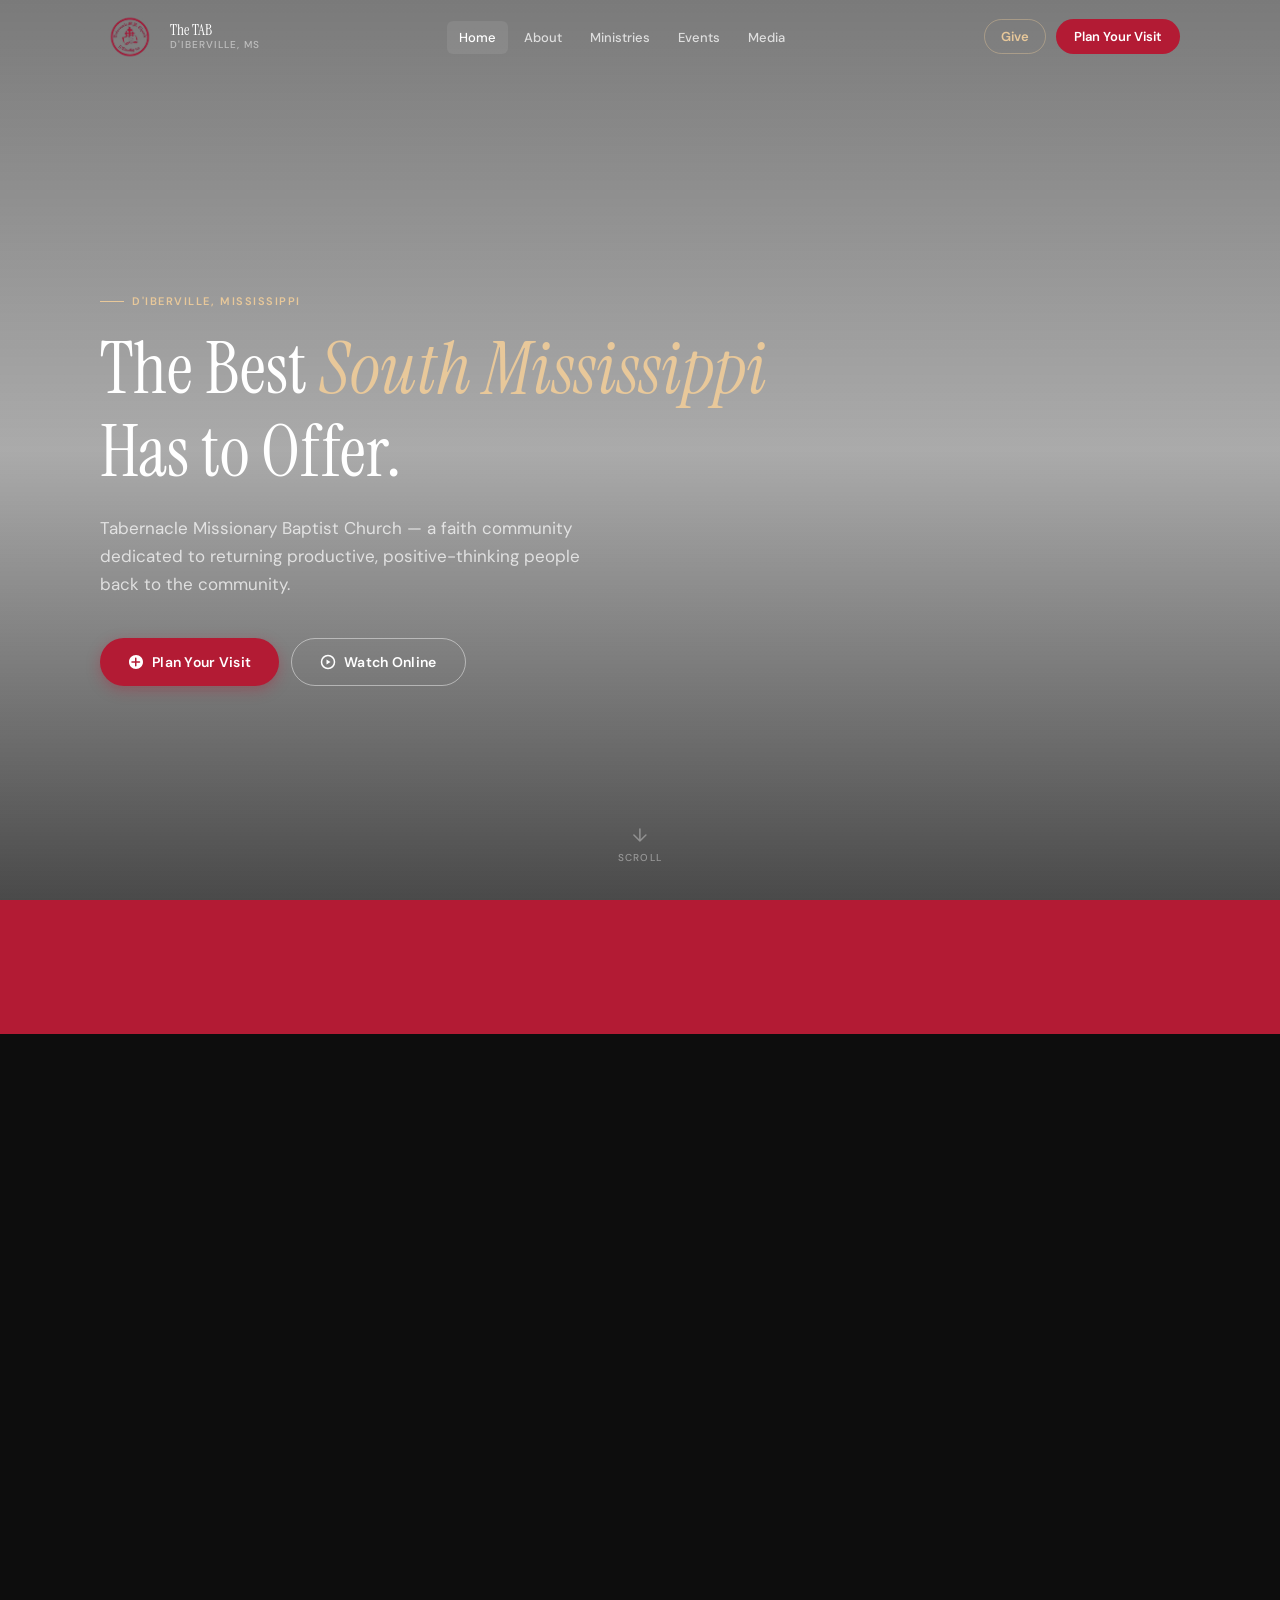
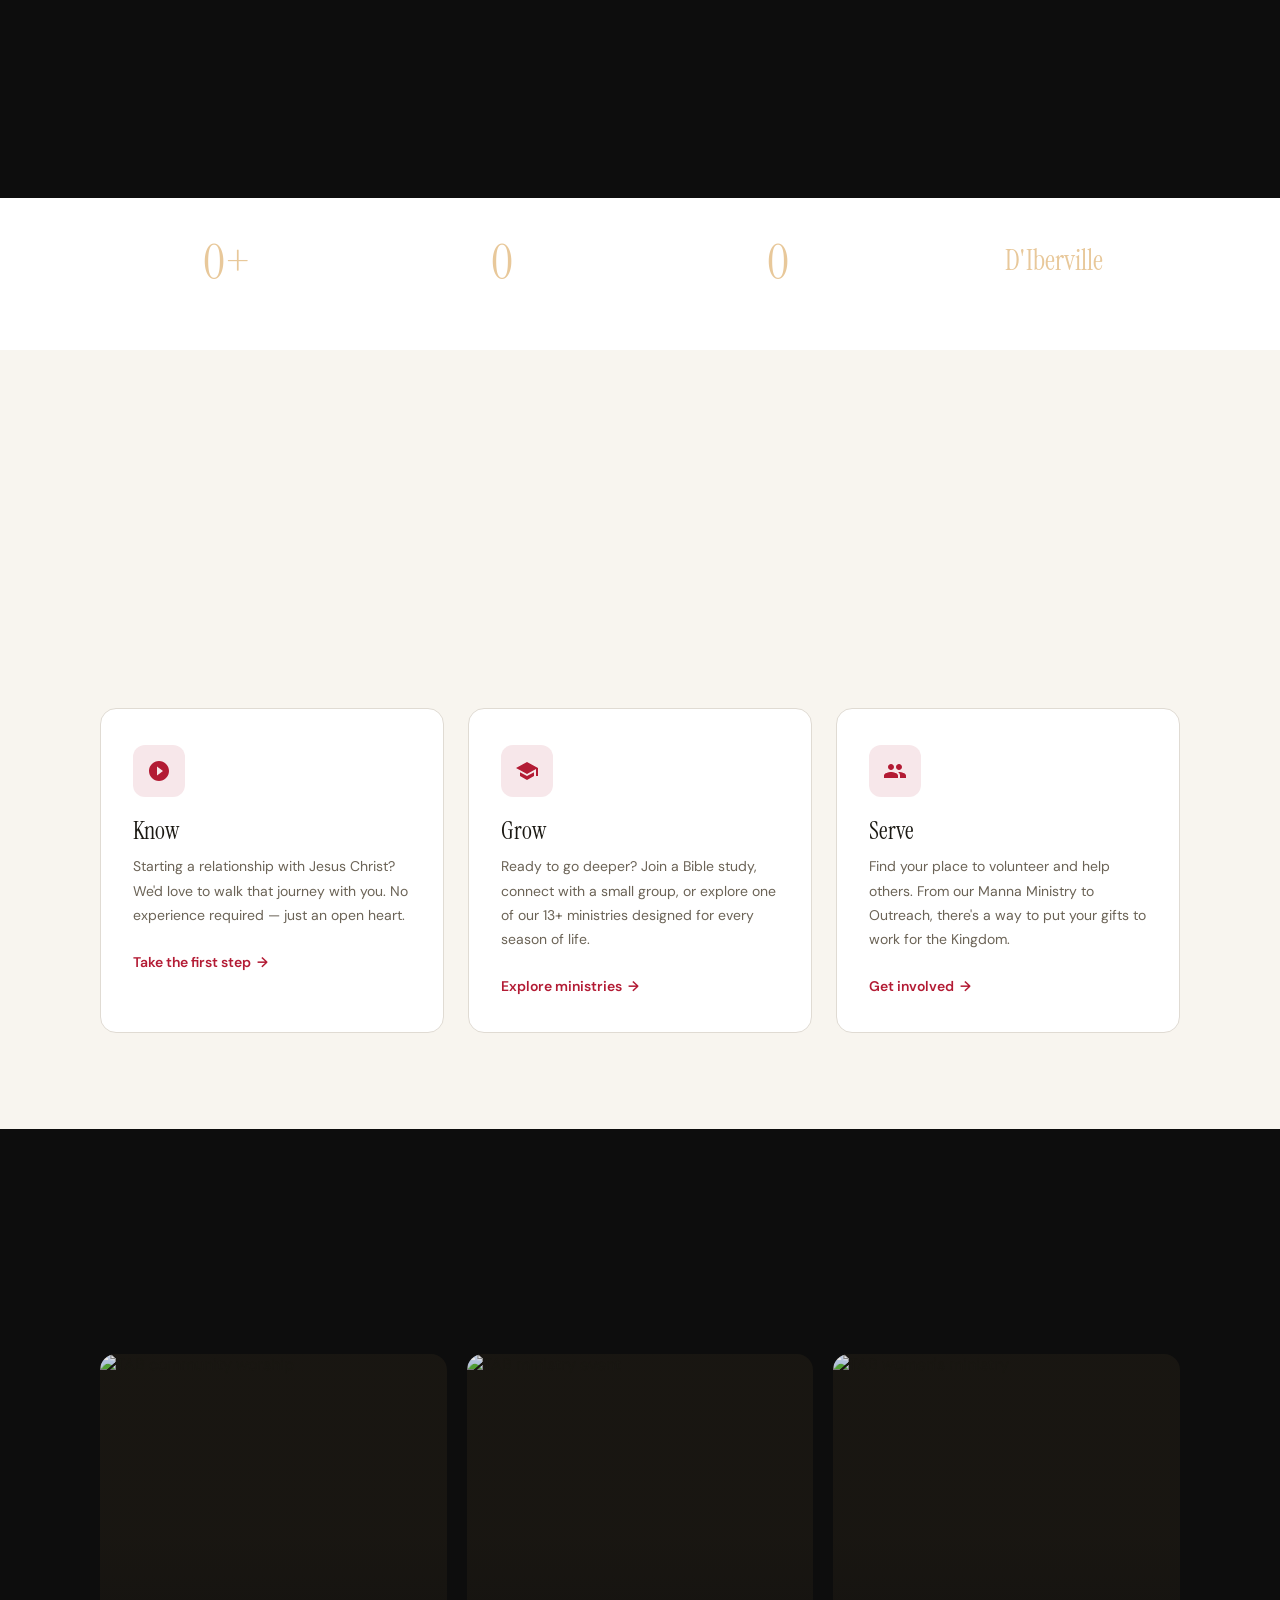
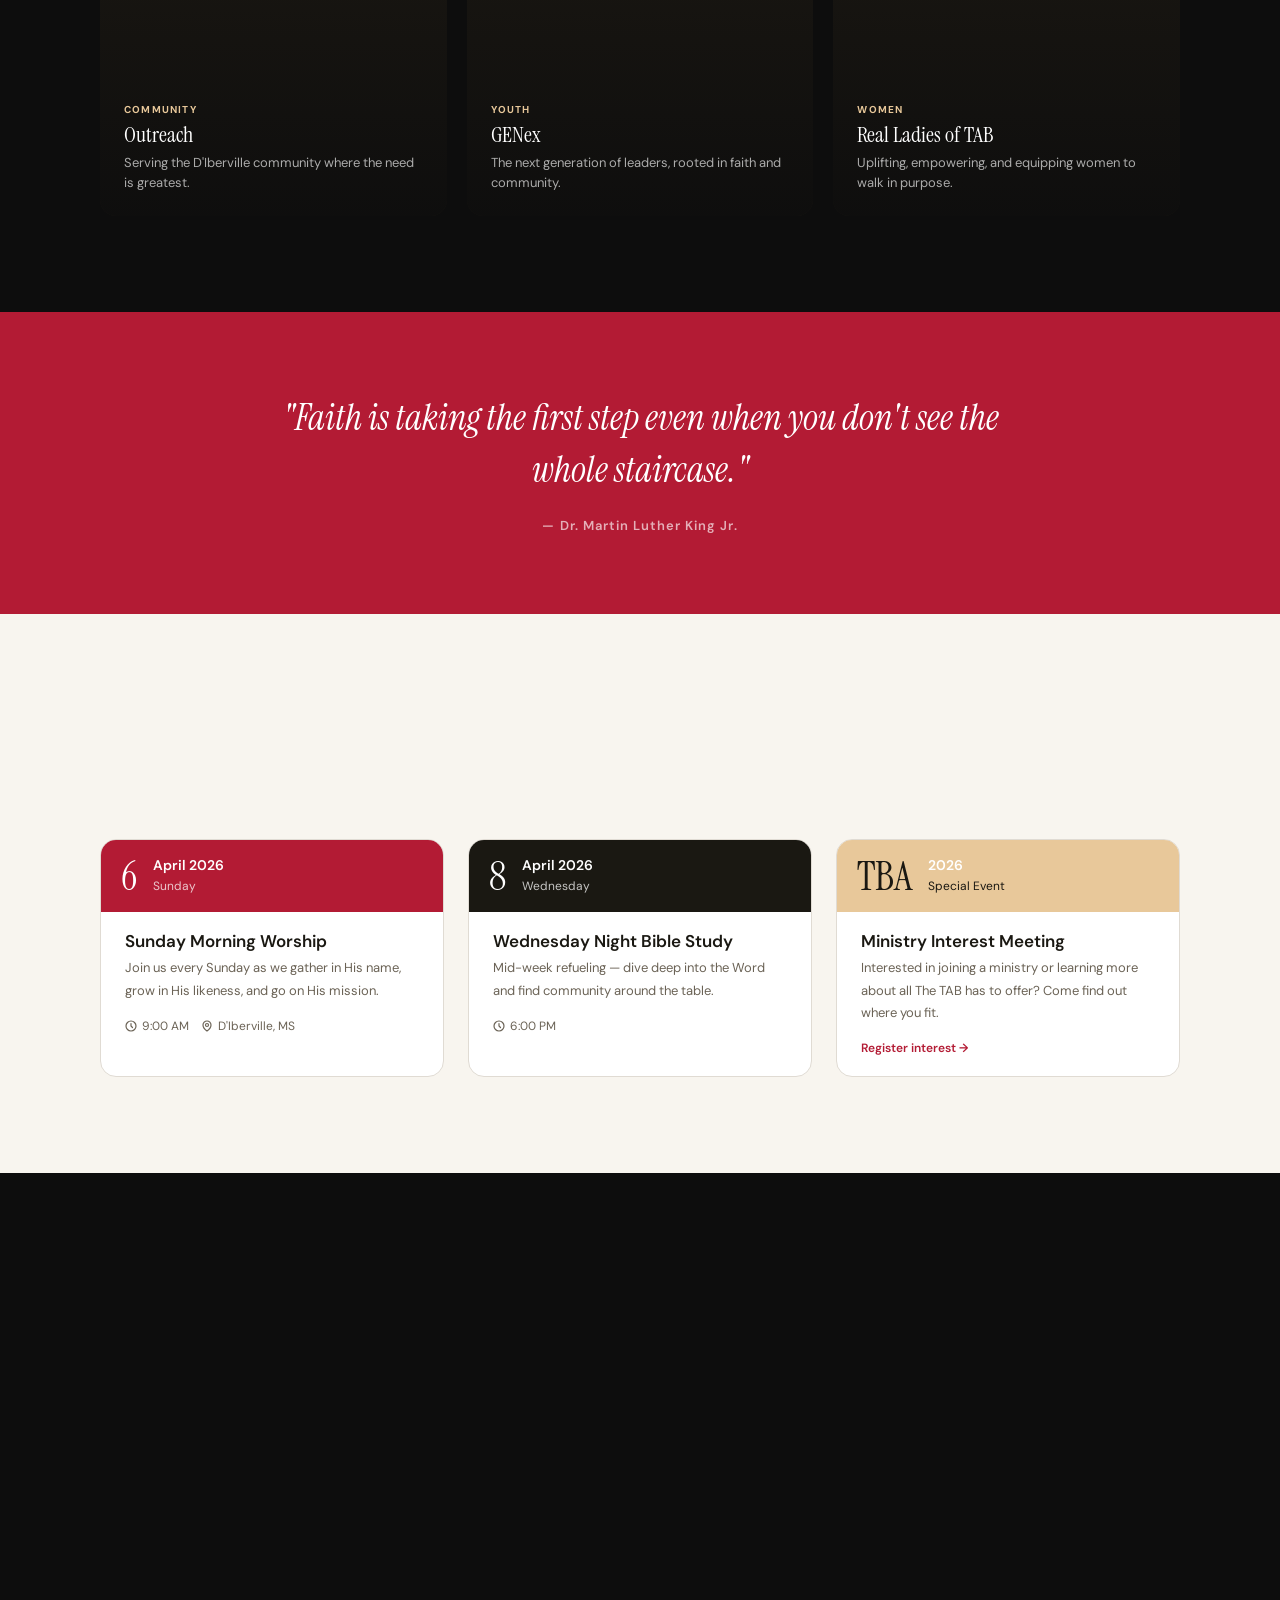
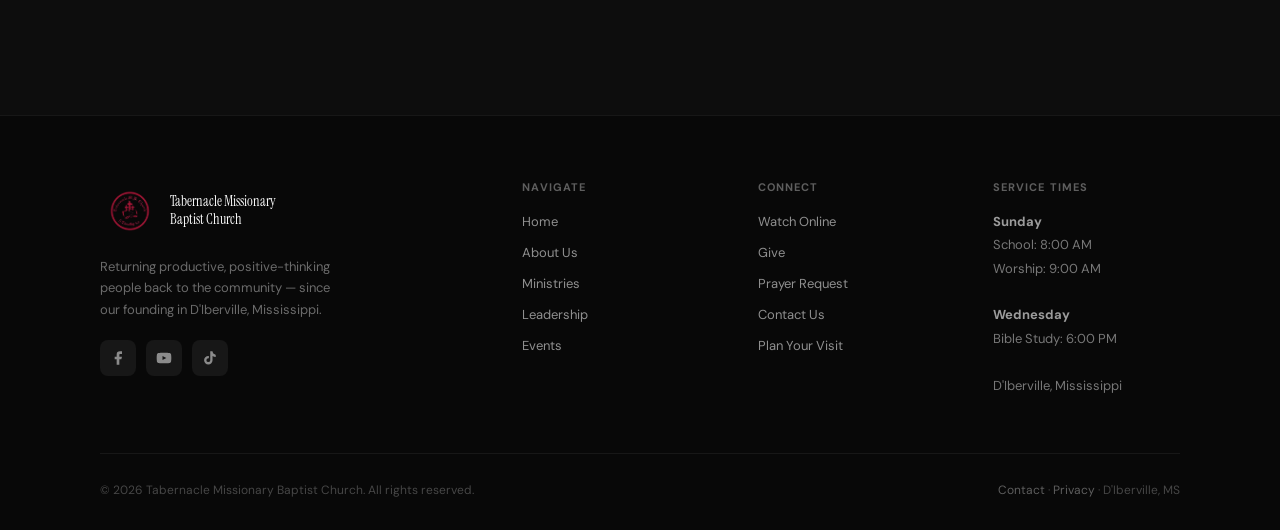
==== commit 909d09fc: "Update logo size, brand colors, header transparency, hero positioning, and formatting" ====
--- a/site/index.html
+++ b/site/index.html
@@ -9,7 +9,7 @@
   <meta property="og:description" content="Sunday Worship 9:00 AM · Sunday School 8:00 AM · Wednesday Night 6:00 PM. D'Iberville, Mississippi.">
   <meta property="og:type" content="website">
   <meta property="og:url" content="https://www.thetabms.com">
-  <link rel="icon" href="https://static.wixstatic.com/media/67fc74_36132ceef0cc49098deefca3e31ab717~mv2.png" type="image/png">
+  <link rel="icon" href="assets/logo.png" type="image/png">
   <link rel="canonical" href="https://www.thetabms.com">
   <link rel="stylesheet" href="css/style.css">
   <script type="application/ld+json">
@@ -38,7 +38,7 @@
 <nav class="nav" aria-label="Main navigation">
   <div class="nav-inner">
     <a href="index.html" class="nav-logo" aria-label="The TAB Home">
-      <img src="https://static.wixstatic.com/media/67fc74_36132ceef0cc49098deefca3e31ab717~mv2.png/v1/fill/w_198,h_198,al_c,q_85,usm_0.66_1.00_0.01,enc_avif,quality_auto/Church%20Logo.png" alt="TAB Church Logo">
+      <img src="assets/logo.png" alt="TAB Church Logo">
       <div class="nav-logo-text">
         The TAB
         <span>D'Iberville, MS</span>
@@ -363,7 +363,7 @@
     <div class="footer-grid">
       <div class="footer-brand">
         <div class="footer-logo">
-          <img src="https://static.wixstatic.com/media/67fc74_36132ceef0cc49098deefca3e31ab717~mv2.png/v1/fill/w_198,h_198,al_c,q_85,usm_0.66_1.00_0.01,enc_avif,quality_auto/Church%20Logo.png" alt="The TAB Logo" loading="lazy">
+          <img src="assets/logo.png" alt="The TAB Logo" loading="lazy">
           <div class="footer-logo-text">Tabernacle Missionary<br>Baptist Church</div>
         </div>
         <p>Returning productive, positive-thinking people back to the community — since our founding in D'Iberville, Mississippi.</p>
--- a/site/css/style.css
+++ b/site/css/style.css
@@ -9,8 +9,8 @@
 /* ── Custom Properties ───────────────────────────────────── */
 :root {
   --black:     #0d0d0d;
-  --terracotta:#c45d3e;
-  --terra-dark:#a34428;
+  --terracotta:#b31b34;
+  --terra-dark:#8a1528;
   --beige:     #e8c89a;
   --cream:     #f8f5ef;
   --ink:       #1a1812;
@@ -92,9 +92,9 @@
 .btn-primary {
   background: var(--terracotta);
   color: var(--white);
-  box-shadow: 0 4px 14px rgba(196,93,62,0.35);
-}
-.btn-primary:hover { background: var(--terra-dark); box-shadow: 0 6px 20px rgba(196,93,62,0.45); }
+  box-shadow: 0 4px 14px rgba(179,27,52,0.35);
+}
+.btn-primary:hover { background: var(--terra-dark); box-shadow: 0 6px 20px rgba(179,27,52,0.45); }
 
 .btn-outline {
   background: transparent;
@@ -158,8 +158,8 @@
   flex-shrink: 0;
 }
 .nav-logo img {
-  width: 44px;
-  height: 44px;
+  width: 60px;
+  height: 60px;
   border-radius: 50%;
   object-fit: cover;
 }
@@ -463,7 +463,7 @@
   margin: 28px 0;
   padding: 20px 24px;
   border-left: 3px solid var(--terracotta);
-  background: rgba(196,93,62,0.08);
+  background: rgba(179,27,52,0.08);
   border-radius: 0 var(--radius) var(--radius) 0;
 }
 .welcome-scripture p {
@@ -521,7 +521,7 @@
 .kgs-icon {
   width: 52px;
   height: 52px;
-  background: rgba(196,93,62,0.1);
+  background: rgba(179,27,52,0.1);
   border-radius: 12px;
   display: flex;
   align-items: center;
@@ -607,14 +607,14 @@
 }
 .ministry-full-card:hover {
   background: rgba(255,255,255,0.06);
-  border-color: rgba(196,93,62,0.4);
+  border-color: rgba(179,27,52,0.4);
   transform: translateY(-4px);
 }
 .ministry-full-card h3 { font-size: 20px; color: var(--white); margin-bottom: 8px; }
 .ministry-full-card p  { font-size: 13px; color: rgba(255,255,255,0.55); }
 .ministry-icon-wrap {
   width: 44px; height: 44px;
-  background: rgba(196,93,62,0.15);
+  background: rgba(179,27,52,0.15);
   border-radius: 10px;
   display: flex; align-items: center; justify-content: center;
   color: var(--terracotta);
@@ -765,7 +765,7 @@
 }
 .footer-brand { display: flex; flex-direction: column; gap: 16px; }
 .footer-logo { display: flex; align-items: center; gap: 10px; }
-.footer-logo img { width: 40px; height: 40px; border-radius: 50%; }
+.footer-logo img { width: 60px; height: 60px; border-radius: 50%; }
 .footer-logo-text { font-family: var(--font-serif); font-size: 14px; color: var(--white); }
 .footer-brand p  { font-size: 13px; color: rgba(255,255,255,0.4); line-height: 1.65; max-width: 240px; }
 .footer-socials { display: flex; gap: 10px; margin-top: 4px; }
@@ -878,7 +878,7 @@
   overflow: hidden;
   transition: transform 0.3s var(--ease-out), border-color 0.25s;
 }
-.media-card:hover { transform: translateY(-4px); border-color: rgba(196,93,62,0.3); }
+.media-card:hover { transform: translateY(-4px); border-color: rgba(179,27,52,0.3); }
 .media-thumb {
   aspect-ratio: 16/9;
   background: rgba(255,255,255,0.04);
@@ -924,7 +924,7 @@
 }
 .contact-icon {
   width: 40px; height: 40px;
-  background: rgba(196,93,62,0.15);
+  background: rgba(179,27,52,0.15);
   border-radius: 10px;
   display: flex; align-items: center; justify-content: center;
   color: var(--terracotta);
@@ -967,7 +967,7 @@
 .form-group select:focus,
 .form-group textarea:focus {
   border-color: var(--terracotta);
-  background: rgba(196,93,62,0.05);
+  background: rgba(179,27,52,0.05);
 }
 .form-group select option { background: #1a1812; }
 .form-group textarea { min-height: 120px; resize: vertical; }
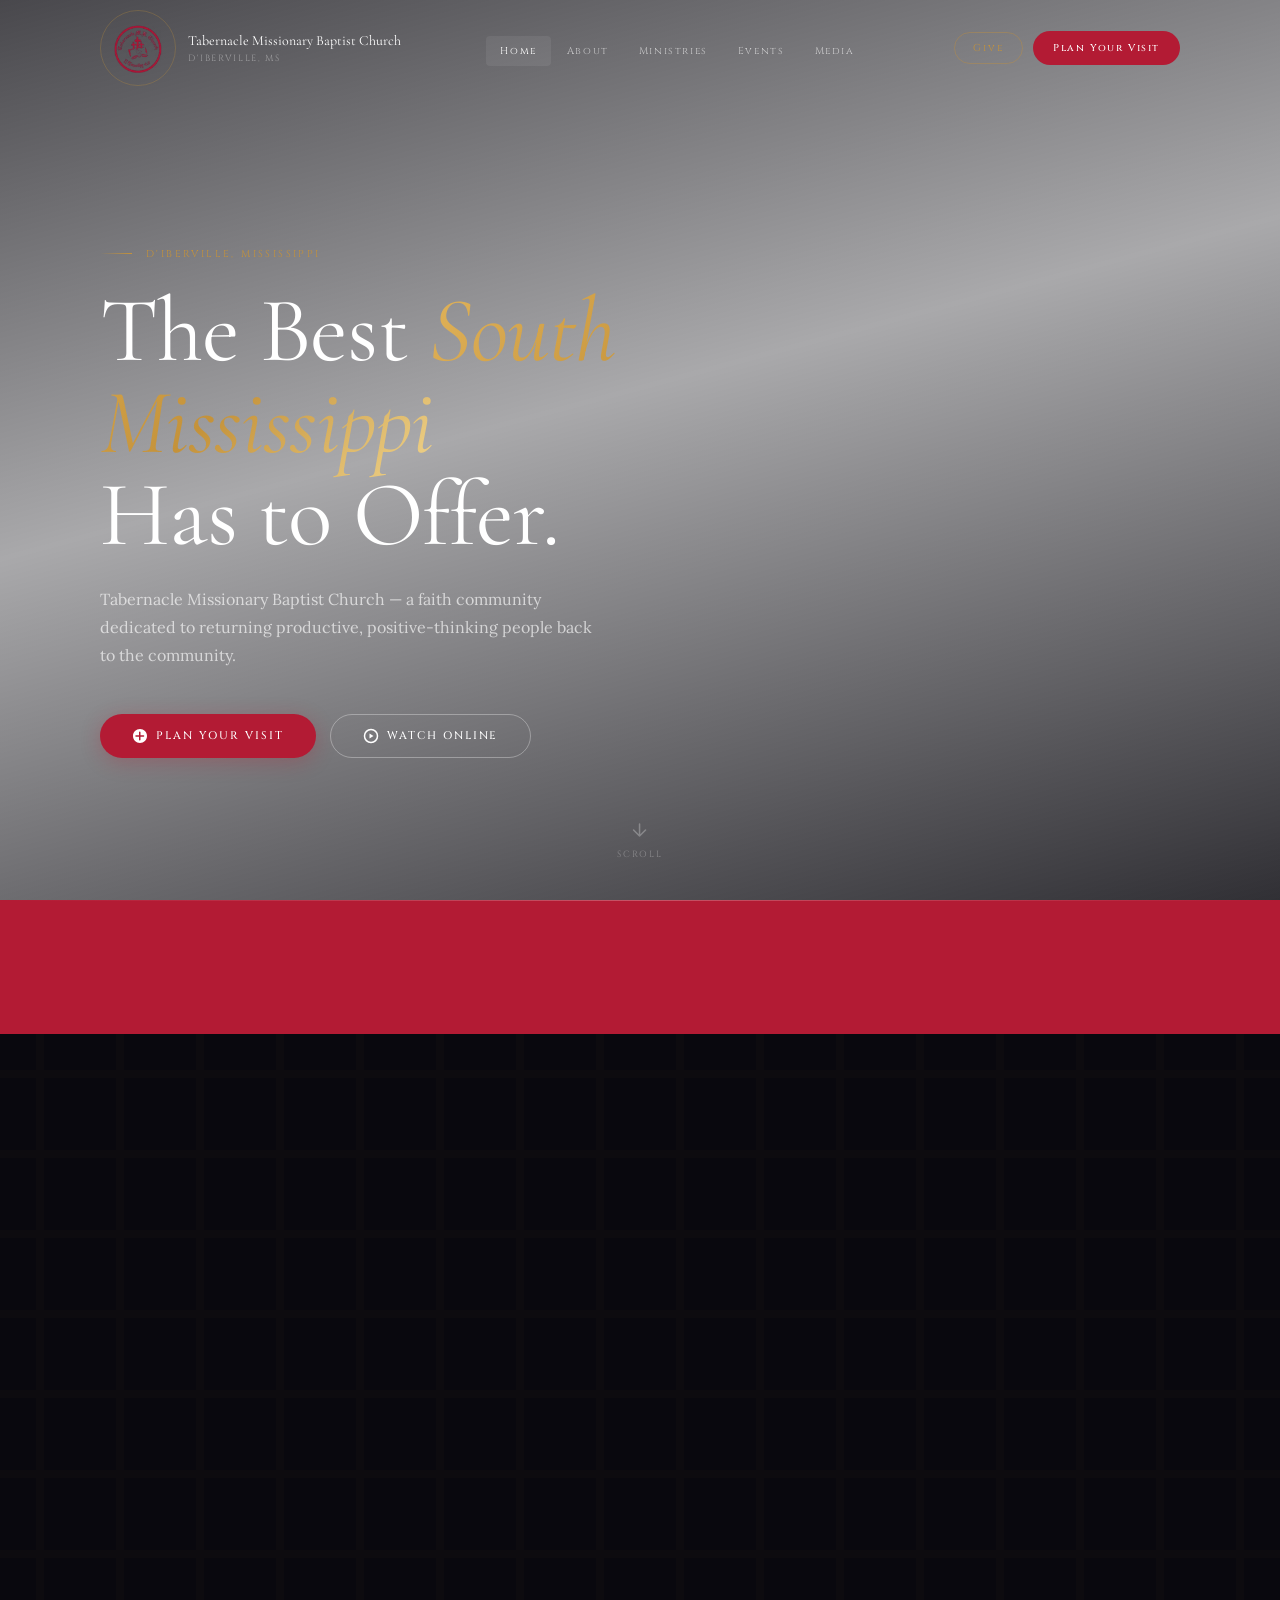
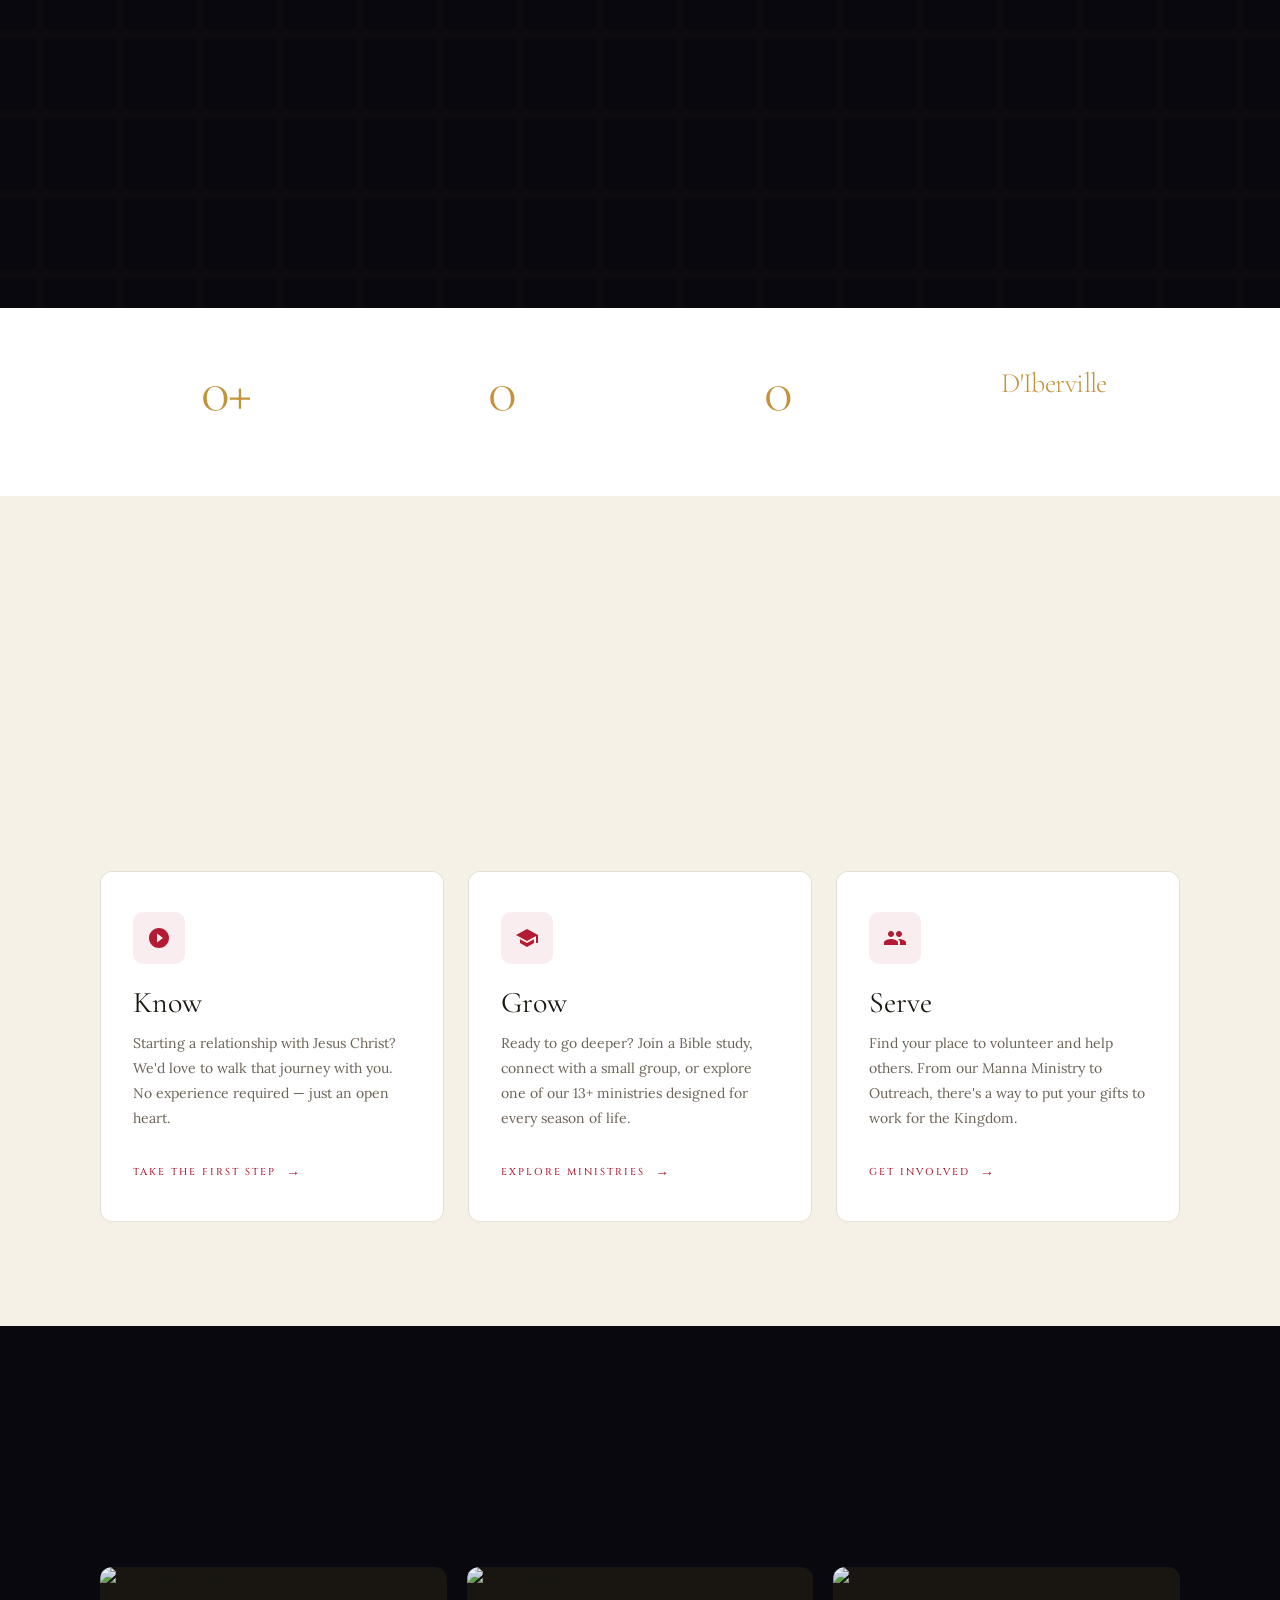
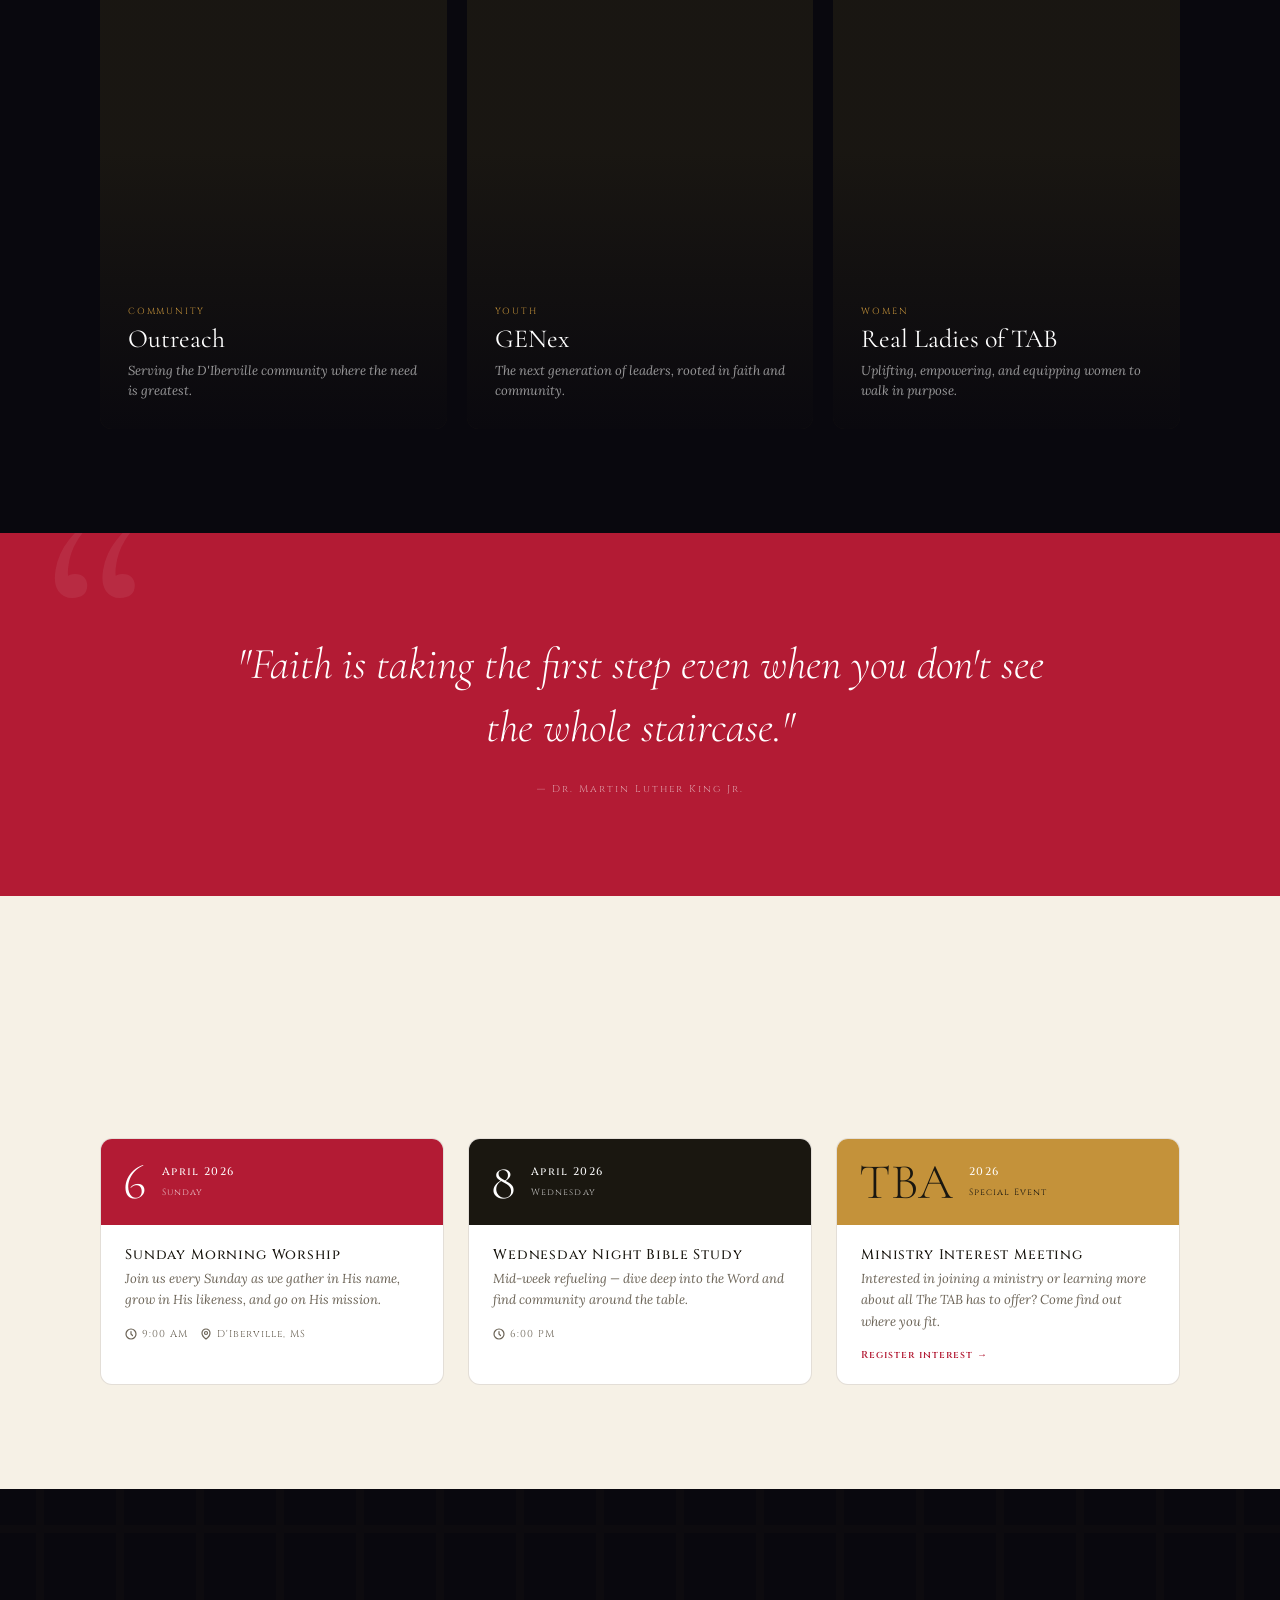
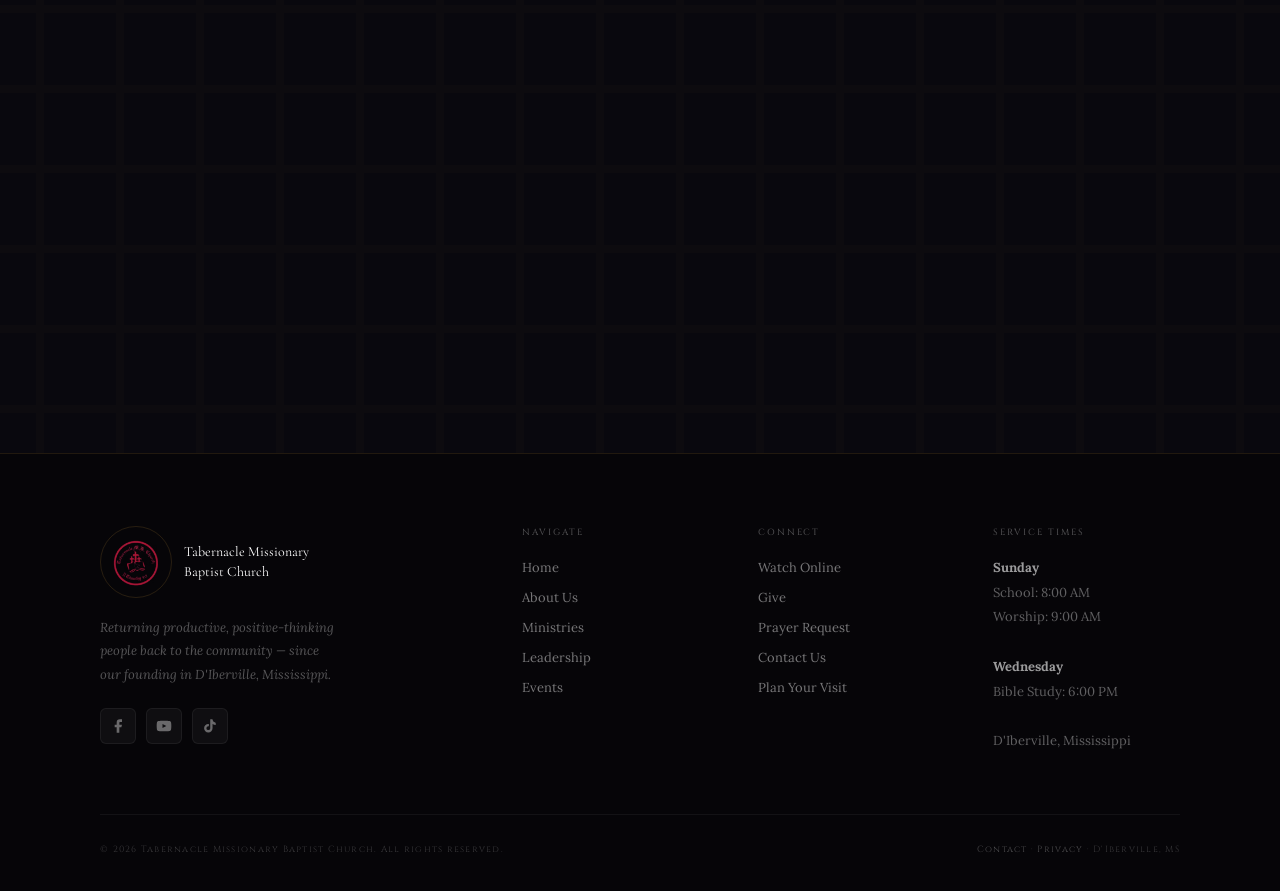
==== commit 058cb316: "Add vercel config and latest CSS updates" ====
--- a/site/index.html
+++ b/site/index.html
@@ -40,7 +40,7 @@
     <a href="index.html" class="nav-logo" aria-label="The TAB Home">
       <img src="assets/logo.png" alt="TAB Church Logo">
       <div class="nav-logo-text">
-        The TAB
+        Tabernacle Missionary Baptist Church
         <span>D'Iberville, MS</span>
       </div>
     </a>
--- a/site/css/style.css
+++ b/site/css/style.css
@@ -1,29 +1,32 @@
 /* ════════════════════════════════════════════════════════════
    THE TAB — Tabernacle Missionary Baptist Church
-   style.css — Global styles
+   style.css — Sacred Editorial Edition
    ════════════════════════════════════════════════════════════ */
 
 /* ── Imports ─────────────────────────────────────────────── */
-@import url('https://fonts.googleapis.com/css2?family=Instrument+Serif:ital@0;1&family=DM+Sans:opsz,wght@9..40,300;9..40,400;9..40,500;9..40,600;9..40,700&display=swap');
+@import url('https://fonts.googleapis.com/css2?family=Cinzel:wght@400;500;600;700&family=Cormorant+Garamond:ital,wght@0,300;0,400;0,500;0,600;1,300;1,400;1,500;1,600&family=Lora:ital,wght@0,400;0,500;0,600;1,400;1,500&display=swap');
 
 /* ── Custom Properties ───────────────────────────────────── */
 :root {
-  --black:     #0d0d0d;
-  --terracotta:#b31b34;
-  --terra-dark:#8a1528;
-  --beige:     #e8c89a;
-  --cream:     #f8f5ef;
-  --ink:       #1a1812;
-  --muted:     #6b6356;
-  --border:    #e0dbd3;
-  --white:     #ffffff;
-
-  --font-serif: 'Instrument Serif', Georgia, serif;
-  --font-sans:  'DM Sans', system-ui, sans-serif;
-
-  --nav-h: 72px;
-  --radius: 8px;
-  --radius-lg: 16px;
+  --black:      #09080E;
+  --midnight:   #0D0B16;
+  --terracotta: #b31b34;
+  --terra-dark: #8a1528;
+  --beige:      #C4923A;
+  --gold-light: #E2B45A;
+  --cream:      #F6F1E6;
+  --ink:        #1A1710;
+  --muted:      #6B6356;
+  --border:     #E0DBD3;
+  --white:      #FFFFFF;
+
+  --font-serif: 'Cormorant Garamond', Georgia, serif;
+  --font-sans:  'Lora', Georgia, serif;
+  --font-caps:  'Cinzel', 'Trajan Pro', serif;
+
+  --nav-h: 96px;
+  --radius: 6px;
+  --radius-lg: 12px;
 
   --ease-out: cubic-bezier(0.16, 1, 0.3, 1);
   --ease-in-out: cubic-bezier(0.76, 0, 0.24, 1);
@@ -46,28 +49,29 @@
 button { cursor: pointer; font-family: inherit; border: none; background: none; }
 
 /* ── Typography ──────────────────────────────────────────── */
-h1, h2, h3, h4 { line-height: 1.15; font-weight: 400; }
-h1 { font-family: var(--font-serif); font-size: clamp(40px, 6vw, 72px); }
-h2 { font-family: var(--font-serif); font-size: clamp(28px, 4vw, 48px); }
-h3 { font-family: var(--font-serif); font-size: clamp(22px, 3vw, 32px); }
-h4 { font-family: var(--font-sans); font-size: 16px; font-weight: 600; }
-p  { line-height: 1.72; color: var(--muted); }
+h1, h2, h3, h4 { line-height: 1.1; font-weight: 400; }
+h1 { font-family: var(--font-serif); font-size: clamp(44px, 6.5vw, 82px); }
+h2 { font-family: var(--font-serif); font-size: clamp(30px, 4.2vw, 52px); }
+h3 { font-family: var(--font-serif); font-size: clamp(24px, 3vw, 36px); }
+h4 { font-family: var(--font-caps); font-size: 13px; font-weight: 500; letter-spacing: 0.08em; }
+p  { line-height: 1.78; color: var(--muted); font-size: 15px; }
 
 .eyebrow {
-  font-size: 11px;
-  font-weight: 600;
-  letter-spacing: 0.14em;
+  font-family: var(--font-caps);
+  font-size: 10px;
+  font-weight: 400;
+  letter-spacing: 0.22em;
   text-transform: uppercase;
   color: var(--terracotta);
   display: block;
-  margin-bottom: 12px;
+  margin-bottom: 14px;
 }
 
 /* ── Utilities ───────────────────────────────────────────── */
 .container    { max-width: 1160px; margin: 0 auto; padding: 0 40px; }
 .container-sm { max-width: 760px;  margin: 0 auto; padding: 0 40px; }
-.section      { padding: 96px 0; }
-.section-sm   { padding: 64px 0; }
+.section      { padding: 104px 0; }
+.section-sm   { padding: 72px 0; }
 .text-center  { text-align: center; }
 .text-white   { color: var(--white) !important; }
 .text-muted   { color: var(--muted); }
@@ -78,53 +82,62 @@
   display: inline-flex;
   align-items: center;
   gap: 8px;
-  padding: 14px 28px;
+  padding: 13px 32px;
   border-radius: 100px;
-  font-size: 14px;
-  font-weight: 600;
-  letter-spacing: 0.02em;
-  transition: transform 0.2s var(--ease-out), box-shadow 0.2s;
+  font-family: var(--font-caps);
+  font-size: 11px;
+  font-weight: 500;
+  letter-spacing: 0.18em;
+  text-transform: uppercase;
+  transition: transform 0.25s var(--ease-out), box-shadow 0.25s, background 0.2s;
   white-space: nowrap;
 }
-.btn:hover  { transform: scale(1.03); }
+.btn:hover  { transform: scale(1.025); }
 .btn:active { transform: scale(0.98); }
 
 .btn-primary {
   background: var(--terracotta);
   color: var(--white);
-  box-shadow: 0 4px 14px rgba(179,27,52,0.35);
-}
-.btn-primary:hover { background: var(--terra-dark); box-shadow: 0 6px 20px rgba(179,27,52,0.45); }
+  box-shadow: 0 4px 20px rgba(179,27,52,0.28);
+}
+.btn-primary:hover { background: var(--terra-dark); box-shadow: 0 6px 28px rgba(179,27,52,0.42); }
 
 .btn-outline {
   background: transparent;
   color: var(--white);
-  border: 1.5px solid rgba(255,255,255,0.45);
-}
-.btn-outline:hover { border-color: rgba(255,255,255,0.9); background: rgba(255,255,255,0.08); }
+  border: 1px solid rgba(255,255,255,0.32);
+}
+.btn-outline:hover { border-color: rgba(255,255,255,0.85); background: rgba(255,255,255,0.06); }
 
 .btn-outline-dark {
   background: transparent;
   color: var(--ink);
-  border: 1.5px solid var(--ink);
+  border: 1.5px solid rgba(26,24,16,0.45);
 }
 .btn-outline-dark:hover { background: var(--ink); color: var(--white); }
 
 .btn-ghost {
   padding: 0;
   border-radius: 0;
-  font-size: 14px;
-  font-weight: 600;
+  font-family: var(--font-caps);
+  font-size: 10px;
+  font-weight: 500;
+  letter-spacing: 0.2em;
+  text-transform: uppercase;
   color: var(--terracotta);
   display: inline-flex;
   align-items: center;
-  gap: 6px;
+  gap: 10px;
 }
 .btn-ghost::after {
   content: '→';
-  transition: transform 0.2s var(--ease-out);
-}
-.btn-ghost:hover::after { transform: translateX(4px); }
+  font-family: var(--font-sans);
+  font-size: 14px;
+  letter-spacing: 0;
+  font-style: normal;
+  transition: transform 0.25s var(--ease-out);
+}
+.btn-ghost:hover::after { transform: translateX(5px); }
 .btn-ghost:hover { transform: none; }
 
 /* ── Navigation ──────────────────────────────────────────── */
@@ -135,11 +148,13 @@
   height: var(--nav-h);
   display: flex;
   align-items: center;
-  transition: background 0.4s, box-shadow 0.4s;
+  transition: background 0.5s, box-shadow 0.5s, backdrop-filter 0.5s;
 }
 .nav.scrolled {
-  background: var(--black);
-  box-shadow: 0 1px 0 rgba(255,255,255,0.08);
+  background: rgba(9,8,14,0.94);
+  backdrop-filter: blur(20px);
+  -webkit-backdrop-filter: blur(20px);
+  box-shadow: 0 1px 0 rgba(255,255,255,0.05);
 }
 .nav-inner {
   width: 100%;
@@ -154,65 +169,73 @@
 .nav-logo {
   display: flex;
   align-items: center;
-  gap: 10px;
+  gap: 12px;
   flex-shrink: 0;
 }
 .nav-logo img {
-  width: 60px;
-  height: 60px;
+  width: 76px;
+  height: 76px;
   border-radius: 50%;
   object-fit: cover;
+  border: 1.5px solid rgba(196,146,58,0.28);
 }
 .nav-logo-text {
   font-family: var(--font-serif);
-  font-size: 15px;
+  font-size: 14px;
   color: var(--white);
-  line-height: 1.2;
+  line-height: 1.25;
 }
 .nav-logo-text span {
   display: block;
-  font-family: var(--font-sans);
+  font-family: var(--font-caps);
+  font-size: 9px;
+  font-weight: 400;
+  letter-spacing: 0.18em;
+  text-transform: uppercase;
+  color: rgba(255,255,255,0.4);
+  margin-top: 3px;
+}
+.nav-links {
+  display: flex;
+  align-items: center;
+  gap: 2px;
+}
+.nav-links a {
+  font-family: var(--font-caps);
   font-size: 10px;
-  font-weight: 500;
-  letter-spacing: 0.1em;
-  text-transform: uppercase;
-  color: rgba(255,255,255,0.5);
-}
-.nav-links {
-  display: flex;
-  align-items: center;
-  gap: 4px;
-}
-.nav-links a {
-  font-size: 13px;
-  font-weight: 500;
-  color: rgba(255,255,255,0.75);
-  padding: 8px 12px;
-  border-radius: 6px;
+  font-weight: 400;
+  letter-spacing: 0.16em;
+  color: rgba(255,255,255,0.62);
+  padding: 8px 14px;
+  border-radius: 4px;
   transition: color 0.2s, background 0.2s;
 }
 .nav-links a:hover,
 .nav-links a.active {
   color: var(--white);
-  background: rgba(255,255,255,0.08);
+  background: rgba(255,255,255,0.07);
 }
 .nav-actions { display: flex; align-items: center; gap: 10px; }
 .nav-give {
-  font-size: 13px;
-  font-weight: 600;
+  font-family: var(--font-caps);
+  font-size: 10px;
+  font-weight: 400;
+  letter-spacing: 0.2em;
   color: var(--beige);
-  padding: 8px 16px;
-  border: 1.5px solid rgba(232,200,154,0.4);
+  padding: 8px 18px;
+  border: 1px solid rgba(196,146,58,0.38);
   border-radius: 100px;
   transition: background 0.2s, border-color 0.2s;
 }
-.nav-give:hover { background: rgba(232,200,154,0.1); border-color: var(--beige); }
+.nav-give:hover { background: rgba(196,146,58,0.1); border-color: var(--beige); }
 .nav-cta {
-  font-size: 13px;
-  font-weight: 600;
+  font-family: var(--font-caps);
+  font-size: 10px;
+  font-weight: 500;
+  letter-spacing: 0.16em;
   color: var(--white);
   background: var(--terracotta);
-  padding: 9px 18px;
+  padding: 10px 20px;
   border-radius: 100px;
   transition: background 0.2s, transform 0.2s;
 }
@@ -222,20 +245,20 @@
 .nav-hamburger {
   display: none;
   flex-direction: column;
-  gap: 5px;
+  gap: 6px;
   width: 28px;
   padding: 4px 0;
 }
 .nav-hamburger span {
   display: block;
-  height: 2px;
+  height: 1.5px;
   background: var(--white);
   border-radius: 2px;
   transition: transform 0.3s, opacity 0.3s;
 }
-.nav-hamburger.open span:nth-child(1) { transform: translateY(7px) rotate(45deg); }
+.nav-hamburger.open span:nth-child(1) { transform: translateY(7.5px) rotate(45deg); }
 .nav-hamburger.open span:nth-child(2) { opacity: 0; }
-.nav-hamburger.open span:nth-child(3) { transform: translateY(-7px) rotate(-45deg); }
+.nav-hamburger.open span:nth-child(3) { transform: translateY(-7.5px) rotate(-45deg); }
 
 /* ── Mobile Menu ─────────────────────────────────────────── */
 .mobile-menu {
@@ -247,10 +270,17 @@
   flex-direction: column;
   align-items: center;
   justify-content: center;
-  gap: 8px;
+  gap: 4px;
   opacity: 0;
   pointer-events: none;
-  transition: opacity 0.3s;
+  transition: opacity 0.35s;
+}
+.mobile-menu::before {
+  content: '';
+  position: absolute;
+  inset: 0;
+  background-image: url("data:image/svg+xml,%3Csvg width='80' height='80' viewBox='0 0 80 80' xmlns='http://www.w3.org/2000/svg'%3E%3Cpath d='M36 0h8v36h36v8H44v36h-8V44H0v-8h36z' fill='%23C4923A' fill-opacity='0.04'/%3E%3C/svg%3E");
+  pointer-events: none;
 }
 .mobile-menu.open {
   opacity: 1;
@@ -258,23 +288,26 @@
 }
 .mobile-menu a {
   font-family: var(--font-serif);
-  font-size: clamp(28px, 6vw, 40px);
-  color: rgba(255,255,255,0.8);
-  padding: 8px 24px;
+  font-size: clamp(32px, 7vw, 52px);
+  font-weight: 300;
+  color: rgba(255,255,255,0.72);
+  padding: 6px 24px;
   transition: color 0.2s;
+  letter-spacing: 0.01em;
+  position: relative;
 }
 .mobile-menu a:hover { color: var(--white); }
 .mobile-menu-actions {
   display: flex;
   gap: 12px;
-  margin-top: 24px;
+  margin-top: 32px;
 }
 
 /* ── Hero ────────────────────────────────────────────────── */
 .hero {
   position: relative;
   height: 100vh;
-  min-height: 600px;
+  min-height: 640px;
   display: flex;
   align-items: center;
   overflow: hidden;
@@ -289,12 +322,13 @@
 .hero-overlay {
   position: absolute;
   inset: 0;
-  background: linear-gradient(
-    to bottom,
-    rgba(13,13,13,0.55) 0%,
-    rgba(13,13,13,0.35) 50%,
-    rgba(13,13,13,0.75) 100%
-  );
+  background:
+    linear-gradient(
+      165deg,
+      rgba(9,8,14,0.74) 0%,
+      rgba(9,8,14,0.35) 45%,
+      rgba(9,8,14,0.84) 100%
+    );
 }
 .hero-content {
   position: relative;
@@ -308,88 +342,117 @@
 .hero-eyebrow {
   display: inline-flex;
   align-items: center;
-  gap: 8px;
-  font-size: 11px;
-  font-weight: 600;
-  letter-spacing: 0.14em;
+  gap: 14px;
+  font-family: var(--font-caps);
+  font-size: 10px;
+  font-weight: 400;
+  letter-spacing: 0.24em;
   text-transform: uppercase;
   color: var(--beige);
-  margin-bottom: 20px;
+  margin-bottom: 24px;
 }
 .hero-eyebrow::before {
   content: '';
   display: block;
-  width: 24px;
-  height: 1.5px;
-  background: var(--beige);
+  width: 32px;
+  height: 1px;
+  background: linear-gradient(90deg, transparent, var(--beige));
+  flex-shrink: 0;
 }
 .hero h1 {
   color: var(--white);
-  max-width: 700px;
-  margin-bottom: 20px;
-}
-.hero h1 em { color: var(--beige); font-style: italic; }
+  max-width: 800px;
+  margin-bottom: 24px;
+  font-size: clamp(48px, 7.2vw, 92px);
+  line-height: 1.0;
+  letter-spacing: -0.01em;
+}
+.hero h1 em {
+  color: var(--beige);
+  background: linear-gradient(135deg, var(--gold-light) 0%, var(--beige) 55%, #F0D48C 100%);
+  -webkit-background-clip: text;
+  -webkit-text-fill-color: transparent;
+  background-clip: text;
+  font-style: italic;
+}
 .hero-sub {
-  font-size: 17px;
-  color: rgba(255,255,255,0.72);
-  max-width: 520px;
-  line-height: 1.65;
-  margin-bottom: 40px;
+  font-family: var(--font-sans);
+  font-size: 16px;
+  color: rgba(255,255,255,0.65);
+  max-width: 500px;
+  line-height: 1.78;
+  margin-bottom: 44px;
 }
 .hero-actions {
   display: flex;
   flex-wrap: wrap;
-  gap: 12px;
+  gap: 14px;
 }
 .hero-scroll {
   position: absolute;
-  bottom: 36px;
+  bottom: 40px;
   left: 50%;
   transform: translateX(-50%);
   z-index: 2;
   display: flex;
   flex-direction: column;
   align-items: center;
-  gap: 6px;
-  color: rgba(255,255,255,0.4);
-  font-size: 10px;
-  font-weight: 500;
-  letter-spacing: 0.12em;
+  gap: 8px;
+  color: rgba(255,255,255,0.32);
+  font-family: var(--font-caps);
+  font-size: 9px;
+  font-weight: 400;
+  letter-spacing: 0.22em;
   text-transform: uppercase;
   animation: scrollBounce 2.5s infinite;
 }
-.hero-scroll svg { color: rgba(255,255,255,0.35); }
+.hero-scroll svg { color: rgba(255,255,255,0.28); }
 @keyframes scrollBounce {
   0%, 100% { transform: translateX(-50%) translateY(0); }
-  50%       { transform: translateX(-50%) translateY(6px); }
+  50%       { transform: translateX(-50%) translateY(7px); }
 }
 
 /* ── 3D Asset placeholder ────────────────────────────────── */
 .asset-placeholder {
   width: 100%;
   height: 480px;
-  background: rgba(255,255,255,0.04);
-  border: 2px dashed rgba(255,255,255,0.15);
+  background: rgba(255,255,255,0.025);
+  border: 1px dashed rgba(196,146,58,0.22);
   border-radius: var(--radius-lg);
   display: flex;
   flex-direction: column;
   align-items: center;
   justify-content: center;
-  color: rgba(255,255,255,0.3);
+  color: rgba(255,255,255,0.22);
+  font-family: var(--font-caps);
+  font-size: 10px;
+  letter-spacing: 0.14em;
+  gap: 10px;
+  margin: 48px 0;
+}
+.asset-placeholder strong {
   font-size: 13px;
-  gap: 8px;
-  margin: 48px 0;
-}
-.asset-placeholder strong {
-  font-size: 16px;
-  color: rgba(255,255,255,0.5);
-  font-weight: 600;
+  color: rgba(255,255,255,0.38);
+  font-family: var(--font-caps);
+  font-weight: 500;
+  letter-spacing: 0.12em;
 }
 
 /* ── Service times bar ───────────────────────────────────── */
 .service-bar {
   background: var(--terracotta);
   padding: 0;
+  position: relative;
+  overflow: hidden;
+}
+.service-bar::before {
+  content: '';
+  position: absolute;
+  top: 0;
+  left: 0;
+  right: 0;
+  height: 1px;
+  background: linear-gradient(90deg, transparent, rgba(255,255,255,0.25), transparent);
 }
 .service-bar-inner {
   max-width: 1160px;
@@ -402,41 +465,57 @@
 .service-item {
   flex: 1;
   min-width: 180px;
-  padding: 20px 28px;
+  padding: 24px 32px;
   display: flex;
   flex-direction: column;
-  gap: 3px;
-  border-right: 1px solid rgba(255,255,255,0.2);
+  gap: 4px;
+  border-right: 1px solid rgba(255,255,255,0.14);
 }
 .service-item:last-child { border-right: none; }
 .service-label {
-  font-size: 10px;
-  font-weight: 700;
-  letter-spacing: 0.14em;
+  font-family: var(--font-caps);
+  font-size: 9px;
+  font-weight: 400;
+  letter-spacing: 0.22em;
   text-transform: uppercase;
-  color: rgba(255,255,255,0.65);
+  color: rgba(255,255,255,0.58);
 }
 .service-time {
   font-family: var(--font-serif);
-  font-size: 22px;
+  font-size: 32px;
+  font-weight: 300;
   color: var(--white);
+  line-height: 1.05;
+  letter-spacing: -0.01em;
 }
 .service-name {
+  font-family: var(--font-sans);
   font-size: 12px;
-  font-weight: 500;
-  color: rgba(255,255,255,0.8);
+  font-weight: 400;
+  font-style: italic;
+  color: rgba(255,255,255,0.72);
 }
 
 /* ── Welcome Section ─────────────────────────────────────── */
 .welcome {
   background: var(--black);
   color: var(--white);
+  position: relative;
+  overflow: hidden;
+}
+.welcome::before {
+  content: '';
+  position: absolute;
+  inset: 0;
+  background-image: url("data:image/svg+xml,%3Csvg width='80' height='80' viewBox='0 0 80 80' xmlns='http://www.w3.org/2000/svg'%3E%3Cpath d='M36 0h8v36h36v8H44v36h-8V44H0v-8h36z' fill='%23C4923A' fill-opacity='0.022'/%3E%3C/svg%3E");
+  pointer-events: none;
 }
 .welcome-grid {
   display: grid;
   grid-template-columns: 1fr 1fr;
   gap: 80px;
   align-items: center;
+  position: relative;
 }
 .welcome-img {
   position: relative;
@@ -448,38 +527,41 @@
   width: 100%;
   height: 100%;
   object-fit: cover;
+  filter: brightness(0.9) saturate(0.88);
 }
 .welcome-img::after {
   content: '';
   position: absolute;
   inset: 0;
   border-radius: var(--radius-lg);
-  box-shadow: inset 0 0 0 1px rgba(255,255,255,0.08);
-}
-.welcome-text { padding: 16px 0; }
-.welcome-text h2 { color: var(--white); margin-bottom: 20px; }
-.welcome-text p  { color: rgba(255,255,255,0.62); font-size: 16px; margin-bottom: 16px; }
+  box-shadow: inset 0 0 0 1px rgba(196,146,58,0.12);
+}
+.welcome-text { padding: 20px 0; }
+.welcome-text h2 { color: var(--white); margin-bottom: 20px; line-height: 1.12; }
+.welcome-text p  { color: rgba(255,255,255,0.56); font-size: 15px; margin-bottom: 16px; }
 .welcome-scripture {
-  margin: 28px 0;
-  padding: 20px 24px;
-  border-left: 3px solid var(--terracotta);
-  background: rgba(179,27,52,0.08);
+  margin: 32px 0;
+  padding: 24px 28px;
+  border-left: 2px solid var(--beige);
+  background: rgba(196,146,58,0.05);
   border-radius: 0 var(--radius) var(--radius) 0;
 }
 .welcome-scripture p {
   font-family: var(--font-serif);
-  font-size: 18px;
+  font-size: 21px;
   font-style: italic;
-  color: rgba(255,255,255,0.8);
-  line-height: 1.5;
+  font-weight: 400;
+  color: rgba(255,255,255,0.82);
+  line-height: 1.55;
 }
 .welcome-scripture cite {
-  font-family: var(--font-sans);
-  font-size: 12px;
+  font-family: var(--font-caps);
+  font-size: 9px;
   font-style: normal;
   color: var(--beige);
-  font-weight: 500;
-  margin-top: 8px;
+  font-weight: 400;
+  letter-spacing: 0.18em;
+  margin-top: 12px;
   display: block;
 }
 
@@ -489,9 +571,9 @@
 }
 .kgs-header {
   text-align: center;
-  margin-bottom: 56px;
-}
-.kgs-header h2 { margin-bottom: 14px; }
+  margin-bottom: 60px;
+}
+.kgs-header h2 { margin-bottom: 16px; }
 .kgs-grid {
   display: grid;
   grid-template-columns: repeat(3, 1fr);
@@ -500,9 +582,9 @@
 .kgs-card {
   background: var(--white);
   border-radius: var(--radius-lg);
-  padding: 36px 32px;
-  border: 1px solid var(--border);
-  transition: transform 0.3s var(--ease-out), box-shadow 0.3s;
+  padding: 40px 32px;
+  border: 1px solid rgba(224,219,211,0.85);
+  transition: transform 0.35s var(--ease-out), box-shadow 0.35s;
   position: relative;
   overflow: hidden;
 }
@@ -510,27 +592,27 @@
   content: '';
   position: absolute;
   top: 0; left: 0; right: 0;
-  height: 3px;
-  background: var(--terracotta);
+  height: 2px;
+  background: linear-gradient(90deg, var(--terracotta), rgba(179,27,52,0));
   transform: scaleX(0);
   transform-origin: left;
-  transition: transform 0.3s var(--ease-out);
-}
-.kgs-card:hover { transform: translateY(-6px); box-shadow: 0 20px 48px rgba(26,24,18,0.12); }
+  transition: transform 0.35s var(--ease-out);
+}
+.kgs-card:hover { transform: translateY(-8px); box-shadow: 0 24px 56px rgba(26,24,18,0.1); }
 .kgs-card:hover::before { transform: scaleX(1); }
 .kgs-icon {
   width: 52px;
   height: 52px;
-  background: rgba(179,27,52,0.1);
-  border-radius: 12px;
+  background: rgba(179,27,52,0.08);
+  border-radius: 10px;
   display: flex;
   align-items: center;
   justify-content: center;
-  margin-bottom: 20px;
+  margin-bottom: 22px;
   color: var(--terracotta);
 }
-.kgs-card h3 { font-size: 24px; margin-bottom: 10px; color: var(--ink); }
-.kgs-card p  { font-size: 14px; margin-bottom: 24px; }
+.kgs-card h3 { font-size: 30px; margin-bottom: 12px; color: var(--ink); }
+.kgs-card p  { font-size: 14px; margin-bottom: 28px; line-height: 1.78; }
 
 /* ── Ministries spotlight ────────────────────────────────── */
 .ministries-section { background: var(--black); }
@@ -538,7 +620,7 @@
   display: flex;
   justify-content: space-between;
   align-items: flex-end;
-  margin-bottom: 48px;
+  margin-bottom: 52px;
   flex-wrap: wrap;
   gap: 20px;
 }
@@ -559,37 +641,41 @@
   width: 100%;
   height: 100%;
   object-fit: cover;
-  transition: transform 0.6s var(--ease-out);
-}
-.ministry-card:hover img { transform: scale(1.06); }
+  transition: transform 0.7s var(--ease-out);
+  filter: saturate(0.82);
+}
+.ministry-card:hover img { transform: scale(1.07); filter: saturate(1); }
 .ministry-card-overlay {
   position: absolute;
   inset: 0;
-  background: linear-gradient(to top, rgba(13,13,13,0.9) 0%, rgba(13,13,13,0.1) 60%);
+  background: linear-gradient(to top, rgba(9,8,14,0.94) 0%, rgba(9,8,14,0.06) 60%);
 }
 .ministry-card-body {
   position: absolute;
   bottom: 0; left: 0; right: 0;
-  padding: 24px;
+  padding: 28px;
 }
 .ministry-card-tag {
-  font-size: 10px;
-  font-weight: 700;
-  letter-spacing: 0.12em;
+  font-family: var(--font-caps);
+  font-size: 9px;
+  font-weight: 400;
+  letter-spacing: 0.2em;
   text-transform: uppercase;
   color: var(--beige);
-  margin-bottom: 6px;
+  margin-bottom: 8px;
   display: block;
 }
 .ministry-card h3 {
-  font-size: 22px;
+  font-size: 26px;
   color: var(--white);
-  margin-bottom: 6px;
+  margin-bottom: 8px;
+  line-height: 1.08;
 }
 .ministry-card p {
   font-size: 13px;
-  color: rgba(255,255,255,0.65);
-  line-height: 1.5;
+  color: rgba(255,255,255,0.58);
+  line-height: 1.55;
+  font-style: italic;
 }
 
 /* Ministry full grid (ministries.html) */
@@ -599,53 +685,74 @@
   gap: 24px;
 }
 .ministry-full-card {
-  background: rgba(255,255,255,0.04);
-  border: 1px solid rgba(255,255,255,0.08);
+  background: rgba(255,255,255,0.03);
+  border: 1px solid rgba(255,255,255,0.06);
   border-radius: var(--radius-lg);
   padding: 28px;
-  transition: background 0.25s, border-color 0.25s, transform 0.3s var(--ease-out);
+  transition: background 0.25s, border-color 0.3s, transform 0.35s var(--ease-out);
 }
 .ministry-full-card:hover {
-  background: rgba(255,255,255,0.06);
-  border-color: rgba(179,27,52,0.4);
+  background: rgba(196,146,58,0.04);
+  border-color: rgba(196,146,58,0.22);
   transform: translateY(-4px);
 }
-.ministry-full-card h3 { font-size: 20px; color: var(--white); margin-bottom: 8px; }
-.ministry-full-card p  { font-size: 13px; color: rgba(255,255,255,0.55); }
+.ministry-full-card h3 { font-size: 22px; color: var(--white); margin-bottom: 8px; }
+.ministry-full-card p  { font-size: 13px; color: rgba(255,255,255,0.48); font-style: italic; }
 .ministry-icon-wrap {
   width: 44px; height: 44px;
-  background: rgba(179,27,52,0.15);
+  background: rgba(179,27,52,0.12);
   border-radius: 10px;
   display: flex; align-items: center; justify-content: center;
   color: var(--terracotta);
-  margin-bottom: 16px;
+  margin-bottom: 18px;
 }
 
 /* ── Quote Section ───────────────────────────────────────── */
 .quote-section {
   background: var(--terracotta);
-  padding: 80px 0;
+  padding: 100px 0;
+  position: relative;
+  overflow: hidden;
+}
+.quote-section::before {
+  content: '\201C';
+  font-family: 'Cormorant Garamond', Georgia, serif;
+  font-size: 340px;
+  font-weight: 300;
+  font-style: italic;
+  color: rgba(255,255,255,0.07);
+  position: absolute;
+  top: -80px;
+  left: 24px;
+  line-height: 1;
+  pointer-events: none;
+  user-select: none;
 }
 .quote-section blockquote {
   font-family: var(--font-serif);
-  font-size: clamp(22px, 3.5vw, 36px);
+  font-size: clamp(24px, 3.8vw, 44px);
   font-style: italic;
+  font-weight: 300;
   color: var(--white);
   text-align: center;
-  max-width: 780px;
+  max-width: 840px;
   margin: 0 auto;
-  line-height: 1.45;
+  line-height: 1.42;
+  position: relative;
+  z-index: 1;
 }
 .quote-section cite {
   display: block;
-  font-family: var(--font-sans);
-  font-size: 13px;
+  font-family: var(--font-caps);
+  font-size: 10px;
   font-style: normal;
-  font-weight: 600;
-  color: rgba(255,255,255,0.65);
-  letter-spacing: 0.08em;
+  font-weight: 400;
+  color: rgba(255,255,255,0.55);
+  letter-spacing: 0.2em;
   text-align: center;
-  margin-top: 20px;
+  margin-top: 24px;
+  position: relative;
+  z-index: 1;
 }
 
 /* ── Events ──────────────────────────────────────────────── */
@@ -654,7 +761,7 @@
   display: flex;
   justify-content: space-between;
   align-items: flex-end;
-  margin-bottom: 48px;
+  margin-bottom: 52px;
   flex-wrap: wrap;
   gap: 20px;
 }
@@ -667,41 +774,44 @@
   background: var(--white);
   border-radius: var(--radius-lg);
   overflow: hidden;
-  border: 1px solid var(--border);
-  transition: transform 0.3s var(--ease-out), box-shadow 0.3s;
-}
-.event-card:hover { transform: translateY(-4px); box-shadow: 0 16px 40px rgba(26,24,18,0.1); }
+  border: 1px solid rgba(224,219,211,0.9);
+  transition: transform 0.35s var(--ease-out), box-shadow 0.35s;
+}
+.event-card:hover { transform: translateY(-5px); box-shadow: 0 20px 48px rgba(26,24,18,0.1); }
 .event-date-badge {
   background: var(--terracotta);
-  padding: 16px 20px;
+  padding: 18px 22px;
   display: flex;
   align-items: center;
   gap: 16px;
 }
 .event-date-num {
   font-family: var(--font-serif);
-  font-size: 40px;
+  font-size: 50px;
+  font-weight: 300;
   color: var(--white);
   line-height: 1;
 }
-.event-date-label { color: rgba(255,255,255,0.75); }
-.event-date-label strong { display: block; font-size: 14px; font-weight: 600; color: var(--white); }
-.event-date-label span  { font-size: 12px; }
-.event-body { padding: 20px 24px; }
-.event-body h4 { font-size: 17px; color: var(--ink); margin-bottom: 6px; }
-.event-body p  { font-size: 13px; margin-bottom: 16px; }
+.event-date-label { color: rgba(255,255,255,0.7); }
+.event-date-label strong { display: block; font-family: var(--font-caps); font-size: 11px; font-weight: 500; letter-spacing: 0.12em; color: var(--white); }
+.event-date-label span  { font-family: var(--font-caps); font-size: 9px; letter-spacing: 0.12em; }
+.event-body { padding: 22px 24px; }
+.event-body h4 { font-size: 14px; color: var(--ink); margin-bottom: 6px; letter-spacing: 0.06em; }
+.event-body p  { font-size: 13px; margin-bottom: 16px; font-style: italic; line-height: 1.65; }
 .event-meta {
   display: flex;
   gap: 12px;
   flex-wrap: wrap;
-  font-size: 12px;
+  font-family: var(--font-caps);
+  font-size: 10px;
+  letter-spacing: 0.1em;
   color: var(--muted);
 }
 .event-meta span { display: flex; align-items: center; gap: 5px; }
 
 /* Events page hero variant */
 .page-hero {
-  height: 320px;
+  height: 340px;
   display: flex;
   align-items: flex-end;
   position: relative;
@@ -712,11 +822,12 @@
   inset: 0;
   background-size: cover;
   background-position: center;
+  filter: saturate(0.78);
 }
 .page-hero-overlay {
   position: absolute;
   inset: 0;
-  background: linear-gradient(to top, rgba(13,13,13,0.85) 0%, rgba(13,13,13,0.3) 100%);
+  background: linear-gradient(to top, rgba(9,8,14,0.92) 0%, rgba(9,8,14,0.22) 100%);
 }
 .page-hero-content {
   position: relative;
@@ -724,93 +835,134 @@
   width: 100%;
   max-width: 1160px;
   margin: 0 auto;
-  padding: 0 40px 48px;
-}
-.page-hero-content h1 { color: var(--white); font-size: clamp(32px, 5vw, 56px); }
-.page-hero-content p  { color: rgba(255,255,255,0.65); font-size: 16px; margin-top: 8px; }
+  padding: 0 40px 52px;
+}
+.page-hero-content .eyebrow { color: var(--beige); }
+.page-hero-content h1 { color: var(--white); font-size: clamp(36px, 5.5vw, 68px); line-height: 1.05; }
+.page-hero-content p  { color: rgba(255,255,255,0.55); font-size: 16px; margin-top: 10px; font-style: italic; }
 
 /* ── Giving CTA ──────────────────────────────────────────── */
 .giving-cta {
   background: var(--black);
   text-align: center;
-}
+  position: relative;
+  overflow: hidden;
+}
+.giving-cta::before {
+  content: '';
+  position: absolute;
+  inset: 0;
+  background-image: url("data:image/svg+xml,%3Csvg width='80' height='80' viewBox='0 0 80 80' xmlns='http://www.w3.org/2000/svg'%3E%3Cpath d='M36 0h8v36h36v8H44v36h-8V44H0v-8h36z' fill='%23C4923A' fill-opacity='0.022'/%3E%3C/svg%3E");
+  pointer-events: none;
+}
+.giving-cta .container { position: relative; z-index: 1; }
 .giving-cta h2  { color: var(--white); margin-bottom: 16px; }
-.giving-cta p   { color: rgba(255,255,255,0.55); font-size: 16px; max-width: 520px; margin: 0 auto 36px; }
+.giving-cta p   { color: rgba(255,255,255,0.5); font-size: 15px; max-width: 520px; margin: 0 auto 36px; }
 .giving-verse {
   font-family: var(--font-serif);
-  font-size: 20px;
+  font-size: 23px;
   font-style: italic;
+  font-weight: 400;
   color: var(--beige);
-  margin-bottom: 32px;
+  margin-bottom: 36px;
   display: block;
 }
 
 /* ── Stats Bar ───────────────────────────────────────────── */
-.stats-bar { background: rgba(255,255,255,0.03); border-top: 1px solid rgba(255,255,255,0.06); border-bottom: 1px solid rgba(255,255,255,0.06); padding: 40px 0; }
-.stats-grid { display: grid; grid-template-columns: repeat(4, 1fr); text-align: center; gap: 24px; }
-.stat-num { font-family: var(--font-serif); font-size: 48px; color: var(--beige); line-height: 1; }
-.stat-label { font-size: 12px; font-weight: 500; letter-spacing: 0.08em; text-transform: uppercase; color: rgba(255,255,255,0.4); margin-top: 6px; }
+.stats-bar {
+  background: rgba(255,255,255,0.025);
+  border-top: 1px solid rgba(255,255,255,0.05);
+  border-bottom: 1px solid rgba(255,255,255,0.05);
+  padding: 52px 0;
+}
+.stats-grid {
+  display: grid;
+  grid-template-columns: repeat(4, 1fr);
+  text-align: center;
+  gap: 24px;
+}
+.stat-num {
+  font-family: var(--font-serif);
+  font-size: 60px;
+  font-weight: 300;
+  color: var(--beige);
+  line-height: 1;
+  letter-spacing: -0.02em;
+}
+.stat-label {
+  font-family: var(--font-caps);
+  font-size: 9px;
+  font-weight: 400;
+  letter-spacing: 0.18em;
+  text-transform: uppercase;
+  color: rgba(255,255,255,0.32);
+  margin-top: 10px;
+}
 
 /* ── Footer ──────────────────────────────────────────────── */
 .footer {
-  background: #080808;
-  border-top: 1px solid rgba(255,255,255,0.06);
-  padding: 64px 0 32px;
+  background: #060508;
+  border-top: 1px solid rgba(196,146,58,0.14);
+  padding: 72px 0 36px;
 }
 .footer-grid {
   display: grid;
   grid-template-columns: 2fr 1fr 1fr 1fr;
   gap: 48px;
-  margin-bottom: 56px;
-}
-.footer-brand { display: flex; flex-direction: column; gap: 16px; }
-.footer-logo { display: flex; align-items: center; gap: 10px; }
-.footer-logo img { width: 60px; height: 60px; border-radius: 50%; }
-.footer-logo-text { font-family: var(--font-serif); font-size: 14px; color: var(--white); }
-.footer-brand p  { font-size: 13px; color: rgba(255,255,255,0.4); line-height: 1.65; max-width: 240px; }
+  margin-bottom: 60px;
+}
+.footer-brand { display: flex; flex-direction: column; gap: 18px; }
+.footer-logo { display: flex; align-items: center; gap: 12px; }
+.footer-logo img { width: 72px; height: 72px; border-radius: 50%; border: 1px solid rgba(196,146,58,0.18); }
+.footer-logo-text { font-family: var(--font-serif); font-size: 14px; color: var(--white); line-height: 1.45; }
+.footer-brand p  { font-size: 13px; color: rgba(255,255,255,0.32); line-height: 1.8; max-width: 240px; font-style: italic; }
 .footer-socials { display: flex; gap: 10px; margin-top: 4px; }
 .footer-social {
   width: 36px; height: 36px;
-  background: rgba(255,255,255,0.06);
-  border-radius: 8px;
+  background: rgba(255,255,255,0.04);
+  border: 1px solid rgba(255,255,255,0.06);
+  border-radius: 6px;
   display: flex; align-items: center; justify-content: center;
-  color: rgba(255,255,255,0.5);
-  transition: background 0.2s, color 0.2s;
-}
-.footer-social:hover { background: var(--terracotta); color: var(--white); }
+  color: rgba(255,255,255,0.38);
+  transition: background 0.2s, color 0.2s, border-color 0.2s;
+}
+.footer-social:hover { background: var(--terracotta); color: var(--white); border-color: var(--terracotta); }
 .footer-col h5 {
-  font-size: 11px;
-  font-weight: 700;
-  letter-spacing: 0.1em;
+  font-family: var(--font-caps);
+  font-size: 9px;
+  font-weight: 500;
+  letter-spacing: 0.22em;
   text-transform: uppercase;
-  color: rgba(255,255,255,0.35);
-  margin-bottom: 16px;
+  color: rgba(255,255,255,0.28);
+  margin-bottom: 18px;
 }
 .footer-col ul { display: flex; flex-direction: column; gap: 10px; }
 .footer-col ul li a {
   font-size: 13px;
-  color: rgba(255,255,255,0.55);
+  color: rgba(255,255,255,0.45);
   transition: color 0.2s;
 }
-.footer-col ul li a:hover { color: var(--white); }
+.footer-col ul li a:hover { color: var(--beige); }
 .footer-address {
   font-size: 13px;
-  color: rgba(255,255,255,0.45);
-  line-height: 1.8;
+  color: rgba(255,255,255,0.36);
+  line-height: 1.9;
 }
 .footer-bottom {
   padding-top: 28px;
-  border-top: 1px solid rgba(255,255,255,0.06);
+  border-top: 1px solid rgba(255,255,255,0.05);
   display: flex;
   justify-content: space-between;
   align-items: center;
   flex-wrap: wrap;
   gap: 12px;
-  font-size: 12px;
-  color: rgba(255,255,255,0.25);
-}
-.footer-bottom a { color: rgba(255,255,255,0.35); transition: color 0.2s; }
-.footer-bottom a:hover { color: var(--white); }
+  font-family: var(--font-caps);
+  font-size: 9px;
+  letter-spacing: 0.14em;
+  color: rgba(255,255,255,0.2);
+}
+.footer-bottom a { color: rgba(255,255,255,0.28); transition: color 0.2s; }
+.footer-bottom a:hover { color: var(--beige); }
 
 /* ── About Page ──────────────────────────────────────────── */
 .about-mission {
@@ -827,7 +979,7 @@
   overflow: hidden;
   aspect-ratio: 3/4;
 }
-.mission-img img { width: 100%; height: 100%; object-fit: cover; }
+.mission-img img { width: 100%; height: 100%; object-fit: cover; filter: saturate(0.88); }
 
 .beliefs {
   background: var(--cream);
@@ -838,7 +990,7 @@
   text-align: center;
 }
 .beliefs-content h2 { margin-bottom: 20px; }
-.beliefs-content p  { font-size: 17px; line-height: 1.8; }
+.beliefs-content p  { font-size: 17px; line-height: 1.82; }
 
 /* ── Leadership ──────────────────────────────────────────── */
 .leadership-grid {
@@ -847,23 +999,36 @@
   gap: 28px;
 }
 .leader-card {
-  background: rgba(255,255,255,0.03);
-  border: 1px solid rgba(255,255,255,0.07);
+  background: rgba(255,255,255,0.025);
+  border: 1px solid rgba(255,255,255,0.06);
   border-radius: var(--radius-lg);
   overflow: hidden;
-  transition: transform 0.3s var(--ease-out);
-}
-.leader-card:hover { transform: translateY(-4px); }
+  transition: transform 0.35s var(--ease-out), border-color 0.25s;
+}
+.leader-card:hover { transform: translateY(-5px); border-color: rgba(196,146,58,0.2); }
 .leader-img {
   aspect-ratio: 3/4;
   overflow: hidden;
 }
-.leader-img img { width: 100%; height: 100%; object-fit: cover; object-position: top; transition: transform 0.6s var(--ease-out); }
-.leader-card:hover .leader-img img { transform: scale(1.04); }
+.leader-img img {
+  width: 100%; height: 100%; object-fit: cover; object-position: top;
+  transition: transform 0.7s var(--ease-out);
+  filter: saturate(0.82);
+}
+.leader-card:hover .leader-img img { transform: scale(1.04); filter: saturate(1); }
 .leader-body { padding: 24px; }
-.leader-body h3 { font-size: 20px; color: var(--white); margin-bottom: 4px; }
-.leader-title { font-size: 12px; font-weight: 600; letter-spacing: 0.08em; text-transform: uppercase; color: var(--terracotta); margin-bottom: 8px; display: block; }
-.leader-body p  { font-size: 13px; color: rgba(255,255,255,0.5); line-height: 1.6; }
+.leader-body h3 { font-size: 22px; color: var(--white); margin-bottom: 4px; }
+.leader-title {
+  font-family: var(--font-caps);
+  font-size: 9px;
+  font-weight: 400;
+  letter-spacing: 0.18em;
+  text-transform: uppercase;
+  color: var(--terracotta);
+  margin-bottom: 10px;
+  display: block;
+}
+.leader-body p  { font-size: 13px; color: rgba(255,255,255,0.42); line-height: 1.65; font-style: italic; }
 
 /* ── Media Page ──────────────────────────────────────────── */
 .media-grid {
@@ -872,20 +1037,20 @@
   gap: 24px;
 }
 .media-card {
-  background: rgba(255,255,255,0.03);
-  border: 1px solid rgba(255,255,255,0.07);
+  background: rgba(255,255,255,0.025);
+  border: 1px solid rgba(255,255,255,0.06);
   border-radius: var(--radius-lg);
   overflow: hidden;
-  transition: transform 0.3s var(--ease-out), border-color 0.25s;
-}
-.media-card:hover { transform: translateY(-4px); border-color: rgba(179,27,52,0.3); }
+  transition: transform 0.35s var(--ease-out), border-color 0.25s;
+}
+.media-card:hover { transform: translateY(-5px); border-color: rgba(196,146,58,0.2); }
 .media-thumb {
   aspect-ratio: 16/9;
-  background: rgba(255,255,255,0.04);
+  background: rgba(255,255,255,0.03);
   display: flex;
   align-items: center;
   justify-content: center;
-  color: rgba(255,255,255,0.2);
+  color: rgba(255,255,255,0.15);
   position: relative;
   overflow: hidden;
 }
@@ -896,15 +1061,15 @@
   display: flex;
   align-items: center;
   justify-content: center;
-  background: rgba(13,13,13,0.4);
+  background: rgba(9,8,14,0.42);
   color: var(--white);
   transition: background 0.2s;
 }
-.play-btn svg { filter: drop-shadow(0 2px 8px rgba(0,0,0,0.5)); }
-.media-card:hover .play-btn { background: rgba(13,13,13,0.2); }
+.play-btn svg { filter: drop-shadow(0 2px 10px rgba(0,0,0,0.6)); }
+.media-card:hover .play-btn { background: rgba(9,8,14,0.18); }
 .media-body { padding: 20px; }
-.media-body h4 { font-size: 16px; color: var(--white); margin-bottom: 4px; }
-.media-meta { font-size: 12px; color: rgba(255,255,255,0.4); }
+.media-body h4 { font-size: 15px; color: var(--white); margin-bottom: 4px; letter-spacing: 0.03em; }
+.media-meta { font-family: var(--font-caps); font-size: 10px; letter-spacing: 0.12em; color: rgba(255,255,255,0.32); }
 
 /* ── Contact / Prayer Forms ──────────────────────────────── */
 .form-section { background: var(--black); }
@@ -915,23 +1080,30 @@
   align-items: start;
 }
 .form-info h2 { color: var(--white); margin-bottom: 16px; }
-.form-info p  { color: rgba(255,255,255,0.55); font-size: 15px; margin-bottom: 32px; }
+.form-info p  { color: rgba(255,255,255,0.5); font-size: 15px; margin-bottom: 32px; font-style: italic; }
 .contact-detail {
   display: flex;
   align-items: flex-start;
   gap: 14px;
-  margin-bottom: 20px;
+  margin-bottom: 22px;
 }
 .contact-icon {
   width: 40px; height: 40px;
-  background: rgba(179,27,52,0.15);
+  background: rgba(179,27,52,0.12);
   border-radius: 10px;
   display: flex; align-items: center; justify-content: center;
   color: var(--terracotta);
   flex-shrink: 0;
 }
-.contact-detail-text strong { display: block; font-size: 13px; color: rgba(255,255,255,0.8); margin-bottom: 2px; }
-.contact-detail-text span   { font-size: 13px; color: rgba(255,255,255,0.45); }
+.contact-detail-text strong {
+  display: block;
+  font-family: var(--font-caps);
+  font-size: 10px;
+  letter-spacing: 0.14em;
+  color: rgba(255,255,255,0.72);
+  margin-bottom: 3px;
+}
+.contact-detail-text span   { font-size: 13px; color: rgba(255,255,255,0.38); font-style: italic; }
 
 form.tab-form {
   display: flex;
@@ -939,35 +1111,36 @@
   gap: 16px;
 }
 .form-row { display: grid; grid-template-columns: 1fr 1fr; gap: 16px; }
-.form-group { display: flex; flex-direction: column; gap: 6px; }
+.form-group { display: flex; flex-direction: column; gap: 7px; }
 .form-group label {
-  font-size: 12px;
-  font-weight: 600;
-  letter-spacing: 0.05em;
+  font-family: var(--font-caps);
+  font-size: 10px;
+  font-weight: 400;
+  letter-spacing: 0.16em;
   text-transform: uppercase;
-  color: rgba(255,255,255,0.45);
+  color: rgba(255,255,255,0.38);
 }
 .form-group input,
 .form-group select,
 .form-group textarea {
-  background: rgba(255,255,255,0.05);
-  border: 1.5px solid rgba(255,255,255,0.1);
+  background: rgba(255,255,255,0.04);
+  border: 1px solid rgba(255,255,255,0.08);
   border-radius: var(--radius);
-  padding: 12px 16px;
+  padding: 13px 16px;
   font-family: var(--font-sans);
   font-size: 14px;
   color: var(--white);
-  transition: border-color 0.2s, background 0.2s;
+  transition: border-color 0.25s, background 0.25s;
   outline: none;
   width: 100%;
 }
 .form-group input::placeholder,
-.form-group textarea::placeholder { color: rgba(255,255,255,0.25); }
+.form-group textarea::placeholder { color: rgba(255,255,255,0.2); }
 .form-group input:focus,
 .form-group select:focus,
 .form-group textarea:focus {
-  border-color: var(--terracotta);
-  background: rgba(179,27,52,0.05);
+  border-color: rgba(196,146,58,0.45);
+  background: rgba(196,146,58,0.03);
 }
 .form-group select option { background: #1a1812; }
 .form-group textarea { min-height: 120px; resize: vertical; }
@@ -977,12 +1150,13 @@
   align-items: center;
   gap: 10px;
   cursor: pointer;
-  font-size: 14px;
-  color: rgba(255,255,255,0.6);
+  font-size: 13px;
+  color: rgba(255,255,255,0.52);
+  font-style: italic;
 }
 .form-check input[type="checkbox"] {
   width: 18px; height: 18px;
-  border-radius: 4px;
+  border-radius: 3px;
   accent-color: var(--terracotta);
   flex-shrink: 0;
 }
@@ -1003,19 +1177,21 @@
 .giving-reasons { display: grid; grid-template-columns: repeat(3, 1fr); gap: 24px; margin-top: 48px; }
 .giving-reason {
   text-align: center;
-  padding: 28px 20px;
-  background: rgba(255,255,255,0.04);
+  padding: 32px 24px;
+  background: rgba(196,146,58,0.04);
   border-radius: var(--radius-lg);
-  border: 1px solid rgba(255,255,255,0.07);
-}
-.giving-reason h4 { color: var(--white); margin-bottom: 8px; font-size: 18px; }
-.giving-reason p  { font-size: 13px; color: rgba(255,255,255,0.5); }
+  border: 1px solid rgba(196,146,58,0.1);
+  transition: border-color 0.25s, background 0.25s;
+}
+.giving-reason:hover { border-color: rgba(196,146,58,0.24); background: rgba(196,146,58,0.07); }
+.giving-reason h4 { color: var(--white); margin-bottom: 10px; font-size: 13px; letter-spacing: 0.1em; }
+.giving-reason p  { font-size: 13px; color: rgba(255,255,255,0.42); font-style: italic; }
 
 /* ── Map embed ───────────────────────────────────────────── */
 .map-embed {
   border-radius: var(--radius-lg);
   overflow: hidden;
-  border: 1px solid rgba(255,255,255,0.07);
+  border: 1px solid rgba(196,146,58,0.1);
   aspect-ratio: 16/7;
 }
 .map-embed iframe { width: 100%; height: 100%; border: none; display: block; }
@@ -1033,18 +1209,18 @@
 
 @media (max-width: 768px) {
   .container, .container-sm { padding: 0 20px; }
-  .section { padding: 64px 0; }
+  .section { padding: 72px 0; }
 
   .nav-links, .nav-actions { display: none; }
   .nav-hamburger { display: flex; }
   .mobile-menu   { display: flex; }
 
   .hero-content { padding: 0 20px; padding-top: var(--nav-h); }
-  .hero h1 { font-size: 36px; }
+  .hero h1 { font-size: 44px; }
   .hero-sub { font-size: 15px; }
 
   .service-bar-inner { flex-direction: column; }
-  .service-item { border-right: none; border-bottom: 1px solid rgba(255,255,255,0.15); }
+  .service-item { border-right: none; border-bottom: 1px solid rgba(255,255,255,0.12); }
   .service-item:last-child { border-bottom: none; }
 
   .kgs-grid      { grid-template-columns: 1fr; }
@@ -1059,8 +1235,10 @@
   .ministries-header { flex-direction: column; align-items: flex-start; }
   .events-header     { flex-direction: column; align-items: flex-start; }
 
-  .page-hero { height: 240px; }
-  .page-hero-content { padding: 0 20px 32px; }
+  .page-hero { height: 260px; }
+  .page-hero-content { padding: 0 20px 36px; }
+
+  .quote-section::before { font-size: 200px; top: -30px; left: 10px; }
 }
 
 @media (max-width: 480px) {
